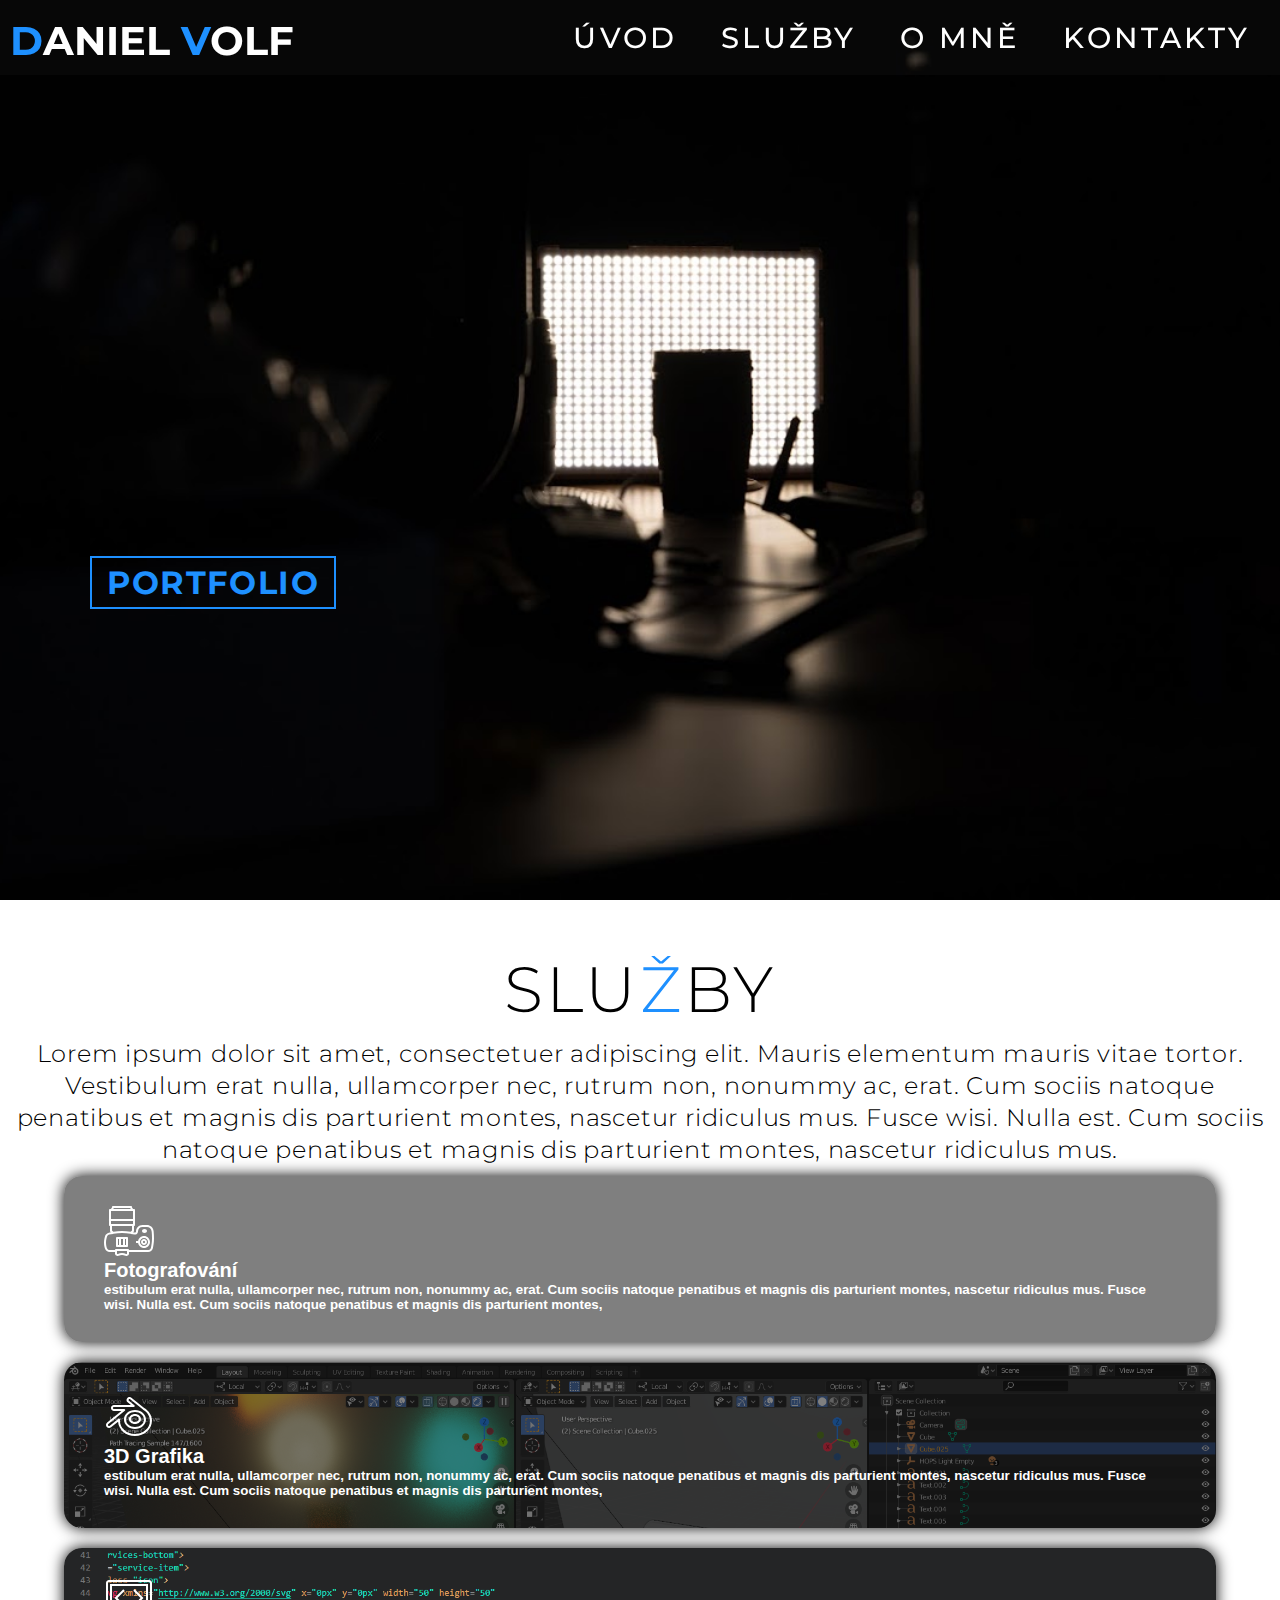
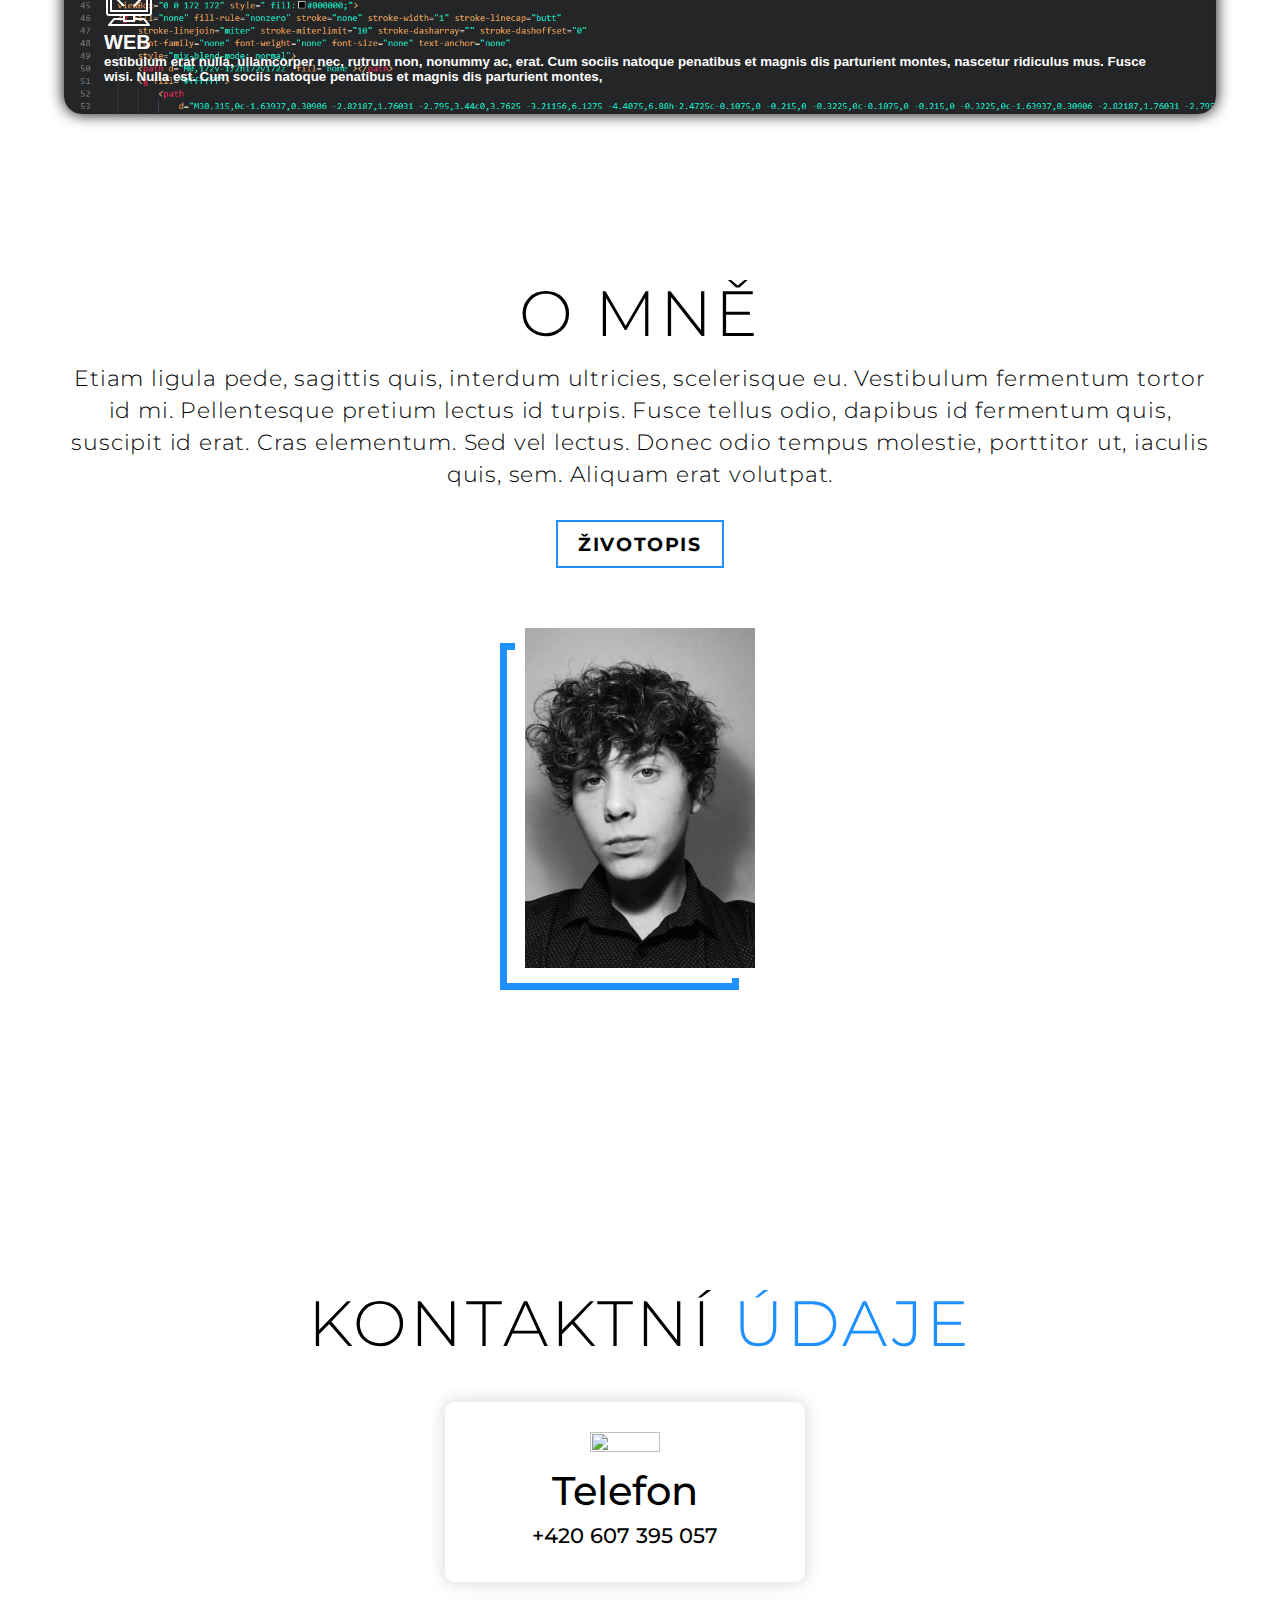
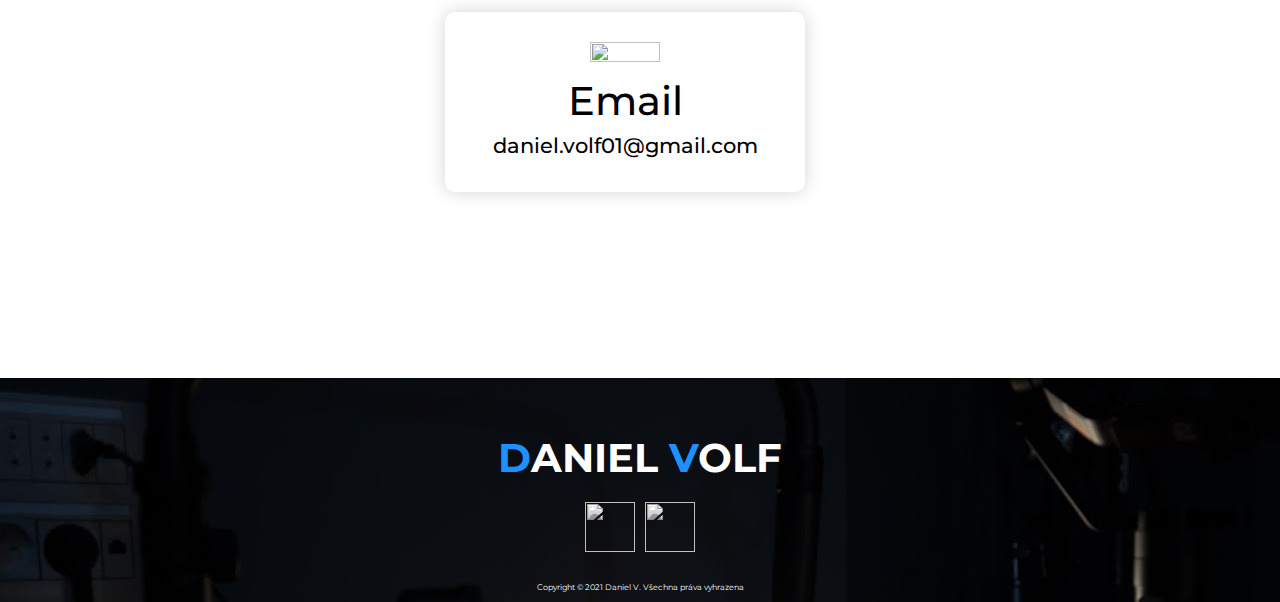
==== index.html @ a11ba910 "Update index.html" ====
<!DOCTYPE html>
<html lang="cs">

<head>
    <meta charset="UTF-8">
    <meta name="viewport" content="width=device-width, initial-scale=1">
    <link rel="stylesheet" href="style.css">
    <link rel='icon' href='./images/icons8-marker-d-50.png' type='image/x-icon/' src=''>
    <title>Daniel Volf</title>
</head>


<body>
    
   
        <!-- Header -->
  <section id="header">
    <div class="header container">
      <div class="nav-bar">
        <div class="brand">
          <a href="#hero"><h1><span>D</span>aniel <span>V</span>olf</h1></a>
        </div>
        <div class="nav-list">
          <div class="hamburger"><div class="bar"></div></div>
          <ul>
            <li><a href="#hero" data-after="Úvod">úvod</a></li>
            <li><a href="#services" data-after="Služby">Služby</a></li>
            <li><a href="#about" data-after="Omně">O mně</a></li>
            <li><a href="#contact" data-after="Kontakty">Kontakty</a></li>
          </ul>
        </div>
      </div>
    </div>
  </section>
  <!-- End Header -->

    <!--End Nav Bar-->
    
    
    
    <!-- Hero section -->
    <section id="hero">
        <div class="hero container">
            <div>
                <h1>Vítejte,<span> </span></h1>
                <h1>Jmenuji se<span> </span></h1>
                <h1>Daniel<span> </span></h1>

                <a href="#" type="button" class="cta">Portfolio</a>
            </div>
        </div>
    </section>


    <!-- End Hero Section -->

    <!-- Service Section-->
    <section id="services">
        <div class="services-container">
            <div class="service-top">
                <h1 class="section-title">Slu<span>ž</span>by</h1>
                <p>Lorem ipsum dolor sit amet, consectetuer adipiscing elit. Mauris elementum mauris vitae tortor.
                    Vestibulum erat nulla, ullamcorper nec, rutrum non, nonummy ac, erat. Cum sociis natoque penatibus
                    et magnis dis parturient montes, nascetur ridiculus mus. Fusce wisi. Nulla est. Cum sociis natoque
                    penatibus et magnis dis parturient montes, nascetur ridiculus mus.</p>
            </div>
        </div>
       
            
                  <style>



                    /* The modal2 (background) */
                    .modal2 {
                      display: none; /* Hidden by default */
                      position: fixed; /* Stay in place */
                      z-index: 50; /* Sit on top */
                      padding-top: 100px; /* Location of the box */
                      left: 0;
                      top: 0;
                      width: 100%; /* Full width */
                      height: 100%; /* Full height */
                      overflow: auto;
                      background-color: rgb(0,0,0); /* Fallback color */
                      background-color: rgba(0,0,0,0.4); /* Black w/ opacity */
                      
                    }
                    
                    /* modal2 Content */
                    .modal2-content {
                      background-color: #fefefe;
                      margin: auto;
                    
                      padding-top: 20px;
                      border: 0px solid #888;
                      width: 80%;
                      

                    }
                    
                    /* The close2 Button */
                    .close2 {
                      color: #aaaaaa;
                      float: right;
                      font-size: 28px;
                      font-weight: bold;
                      padding-right: 20px;
                      padding-top: 0px;
                    }
                    
                    .close2:hover,
                    .close2:focus {
                      color: #000;
                      text-decoration: none;
                      cursor: pointer;
                      
                    }
                    </style>
                    
                    
                    
                    
                    <!-- Trigger/Open The modal2 -->
                    <button id="myBtn2">
                        <div class="service-item1">
                            <div class="icon">
                              <svg xmlns="http://www.w3.org/2000/svg" x="0px" y="0px" width="50" height="50"
                              viewBox="0 0 172 172" style=" fill:#000000;">
                              <g fill="none" fill-rule="nonzero" stroke="none" stroke-width="1" stroke-linecap="butt"
                                  stroke-linejoin="miter" stroke-miterlimit="10" stroke-dasharray="" stroke-dashoffset="0"
                                  font-family="none" font-weight="none" font-size="none" text-anchor="none"
                                  style="mix-blend-mode: normal">
                                  <path d="M0,172v-172h172v172z" fill="none"></path>
                                  <g fill="#ffffff">
                                      <path
                                          d="M30.315,0c-1.63937,0.30906 -2.82187,1.76031 -2.795,3.44c0,3.7625 -3.21156,6.1275 -4.4075,6.88h-2.4725c-0.1075,0 -0.215,0 -0.3225,0c-0.1075,0 -0.215,0 -0.3225,0c-1.63937,0.30906 -2.82187,1.76031 -2.795,3.44v32.7875c-0.45687,0.95406 -0.45687,2.05594 0,3.01v15.8025c0,1.89469 1.54531,3.44 3.44,3.44v17.2c0,0.99438 0.43,1.935 1.1825,2.58l1.935,1.72c-2.45906,0.45688 -4.945,0.90031 -6.88,1.29c-0.04031,0 -0.06719,0 -0.1075,0c-5.99312,1.27656 -10.68281,5.57656 -12.7925,11.0725c0,0.04031 0,0.06719 0,0.1075c-1.78719,5.375 -3.9775,13.63906 -3.9775,22.79c0,7.90125 1.41094,15.05 3.225,20.5325c0.01344,0.05375 -0.01344,0.16125 0,0.215h0.1075c2.24406,7.22938 8.97625,11.9325 16.2325,11.9325h18.275v4.8375c0,3.21156 1.77375,6.00656 4.1925,7.525c2.41875,1.51844 5.50938,1.90813 8.385,0.86c0.06719,-0.02687 0.14781,-0.06719 0.215,-0.1075c3.48031,-1.58562 7.525,-2.795 11.2875,-2.795c3.7625,0 7.80719,1.20938 11.2875,2.795c0.06719,0.04031 0.14781,0.08063 0.215,0.1075c2.87563,1.04813 5.96625,0.65844 8.385,-0.86c2.41875,-1.51844 4.1925,-4.31344 4.1925,-7.525v-4.8375h65.36c8.10281,0 15.05,-5.59 16.77,-13.33c1.74688,-8.03562 3.87,-20.00844 3.87,-33.11c0,-8.19687 -0.38969,-16.05781 -1.075,-22.6825c-0.01344,-0.12094 0.01344,-0.30906 0,-0.43h-0.1075c-0.06719,-1.59906 -0.24187,-2.99656 -0.5375,-4.1925c-0.01344,-0.12094 -0.09406,-0.20156 -0.1075,-0.3225c-1.78719,-10.84406 -11.38156,-18.8125 -22.2525,-18.8125h-15.8025c-12.16094,0 -22.0375,9.87656 -22.0375,22.0375c0,2.84875 -1.84094,4.48813 -4.73,3.87c-0.04031,0 -0.06719,0 -0.1075,0c-1.49156,-0.29562 -3.39969,-0.63156 -5.16,-0.9675l1.935,-1.72c0.7525,-0.645 1.1825,-1.58562 1.1825,-2.58v-17.2c1.89469,0 3.44,-1.54531 3.44,-3.44v-16.555c0.09406,-0.45687 0.09406,-0.94062 0,-1.3975v-33.6475c0,-1.89469 -1.54531,-3.44 -3.44,-3.44h-2.4725c-1.19594,-0.7525 -4.4075,-3.1175 -4.4075,-6.88c0,-1.89469 -1.54531,-3.44 -3.44,-3.44h-61.92c-0.1075,0 -0.215,0 -0.3225,0c-0.1075,0 -0.215,0 -0.3225,0zM33.54,6.88h56.76c0.36281,1.29 0.90031,2.40531 1.505,3.44h-59.77c0.60469,-1.03469 1.14219,-2.15 1.505,-3.44zM24.08,17.2h75.68v27.52h-75.68zM24.08,51.6h75.68v10.2125c-0.25531,0.01344 -0.51062,0.04031 -0.7525,0.1075h-74.2825c-0.215,-0.05375 -0.43,-0.09406 -0.645,-0.1075zM27.52,68.8h68.8v15.695l-4.73,4.3c-9.31219,-1.49156 -20.03531,-2.795 -29.67,-2.795c-9.58094,0 -20.22344,1.41094 -29.5625,2.9025l-4.8375,-4.4075zM132.1175,72.24h15.8025c7.59219,0 14.36469,5.67063 15.48,13.2225c0.02688,0.1075 0.06719,0.215 0.1075,0.3225c0.34938,1.37063 0.5375,2.52625 0.5375,3.3325c0.02688,0.1075 0.06719,0.215 0.1075,0.3225c0.67188,6.36938 0.9675,14.20344 0.9675,22.36c0,12.3625 -1.96187,23.82469 -3.655,31.605c-1.03469,4.63594 -5.13312,7.955 -10.105,7.955h-65.36c0,-1.89469 -1.54531,-3.44 -3.44,-3.44h-41.28c-0.1075,0 -0.215,0 -0.3225,0c-0.1075,0 -0.215,0 -0.3225,0c-1.63937,0.30906 -2.82187,1.76031 -2.795,3.44h-18.275c-4.36719,0 -8.50594,-2.87562 -9.7825,-7.2025c0,-0.04031 0,-0.06719 0,-0.1075c-1.59906,-4.81062 -2.9025,-11.34125 -2.9025,-18.49c0,-8.04906 2.00219,-15.5875 3.655,-20.5325c1.33031,-3.3325 4.11188,-5.85875 7.6325,-6.665c3.50719,-0.69875 8.21031,-1.53187 13.2225,-2.365c0.47031,0.02688 0.95406,-0.05375 1.3975,-0.215c9.33906,-1.505 19.98156,-2.9025 29.1325,-2.9025c9.17781,0 19.87406,1.31688 29.1325,2.795c0.5375,0.25531 1.12875,0.36281 1.72,0.3225c4.12531,0.68531 7.99531,1.31688 11.0725,1.935c0.02688,0 0.08063,0 0.1075,0c6.70531,1.37063 13.0075,-3.78937 13.0075,-10.535c0,-8.47906 6.67844,-15.1575 15.1575,-15.1575zM139.32,79.12c-4.74344,0 -8.6,3.07719 -8.6,6.88c0,3.80281 3.85656,6.88 8.6,6.88c4.74344,0 8.6,-3.07719 8.6,-6.88c0,-3.80281 -3.85656,-6.88 -8.6,-6.88zM137.6,103.2c-10.19906,0 -18.67812,7.44438 -20.3175,17.2h-7.2025v6.88h7.2025c1.63938,9.75563 10.11844,17.2 20.3175,17.2c11.35469,0 20.64,-9.28531 20.64,-20.64c0,-11.35469 -9.28531,-20.64 -20.64,-20.64zM54.7175,106.5325c-0.1075,0.02688 -0.215,0.06719 -0.3225,0.1075h-9.675c-0.1075,0 -0.215,0 -0.3225,0c-0.1075,0 -0.215,0 -0.3225,0c-1.63937,0.30906 -2.82187,1.76031 -2.795,3.44v27.52c0,1.89469 1.54531,3.44 3.44,3.44h34.4c1.89469,0 3.44,-1.54531 3.44,-3.44v-27.52c0,-1.89469 -1.54531,-3.44 -3.44,-3.44h-9.5675c-0.34937,-0.09406 -0.71219,-0.13437 -1.075,-0.1075c-0.1075,0.02688 -0.215,0.06719 -0.3225,0.1075h-12.3625c-0.34937,-0.09406 -0.71219,-0.13437 -1.075,-0.1075zM137.6,110.08c7.64594,0 13.76,6.11406 13.76,13.76c0,7.64594 -6.11406,13.76 -13.76,13.76c-7.64594,0 -13.76,-6.11406 -13.76,-13.76c0,-7.64594 6.11406,-13.76 13.76,-13.76zM48.16,113.52h3.44v20.64h-3.44zM58.48,113.52h6.88v20.64h-6.88zM72.24,113.52h3.44v20.64h-3.44zM137.6,113.52c-5.65719,0 -10.32,4.66281 -10.32,10.32c0,5.65719 4.66281,10.32 10.32,10.32c5.65719,0 10.32,-4.66281 10.32,-10.32c0,-5.65719 -4.66281,-10.32 -10.32,-10.32zM137.6,120.4c1.935,0 3.44,1.505 3.44,3.44c0,1.935 -1.505,3.44 -3.44,3.44c-1.935,0 -3.44,-1.505 -3.44,-3.44c0,-1.935 1.505,-3.44 3.44,-3.44zM45.0425,154.8h34.0775c-0.02687,0.25531 -0.02687,0.49719 0,0.7525v7.525c0,0.91375 -0.37625,1.34375 -0.9675,1.72c-0.59125,0.37625 -1.45125,0.55094 -2.365,0.215c-4.01781,-1.80062 -8.815,-3.3325 -13.8675,-3.3325c-5.0525,0 -9.84969,1.53188 -13.8675,3.3325c-0.91375,0.33594 -1.77375,0.16125 -2.365,-0.215c-0.59125,-0.37625 -0.9675,-0.80625 -0.9675,-1.72v-6.665c0.24188,-0.49719 0.34938,-1.06156 0.3225,-1.6125z">
                                      </path>
                                  </g>
                              </g>
                          </svg>
                            </div>
                            <h2>Fotografování</h2>
                            <p>estibulum erat nulla, ullamcorper nec, rutrum non, nonummy ac, erat. Cum sociis natoque penatibus
                                et magnis dis parturient montes, nascetur ridiculus mus. Fusce wisi. Nulla est. Cum sociis
                                natoque
                                penatibus et magnis dis parturient montes,</p>
                        </div>
                    </div>       
                    </button>
                    
                    <!-- The modal2 -->
                    <div id="MyModal2" class="modal2">
                    
                      <!-- modal2 content -->
                      <div class="modal2-content">
                        <span class="close2">&times;</span>
                        <div class="textweb">
                          <h1>Fotografie</h1><br>
                        </div>
                        <div id="obsahpopup">
                            
                          

                          <style>
                            div.gallery {
                              border: 0px solid #ccc;
                            }
                            
                            div.gallery:hover {
                              border: 0px solid #777;
                            }
                            
                            div.gallery img {
                              width: 100%;
                              height: auto;
                            }
                            
                            div.desc {
                              padding: 15px;
                              text-align: center;
                            }
                            
                            * {
                              box-sizing: border-box;
                              
                            }
                            
                            .responsive {
                              padding: 0 6px;
                              float: left;
                              width: 24.99999%;
                            }
                            
                            @media only screen and (max-width: 700px) {
                              .responsive {
                                width: 49.99999%;
                                margin: 6px 0;
                              }
                            }
                            
                            @media only screen and (max-width: 500px) {
                              .responsive {
                                width: 100%;
                              }
                            }
                            
                            .clearfix:after {
                              content: "";
                              display: table;
                              clear: both;
                            }
                            </style>
                            </head>
                            <body>
                            
                            
                            
                            
                            <div class="responsive">
                              <div class="gallery">
                                <a target="_blank" href="./images/P1190145.jpg">
                                  <img src="./images/P1190145.jpg" alt="Cinque Terre" width="600" height="400">
                                </a>
                                
                              </div>
                            </div>

                            <div class="responsive">
                              <div class="gallery">
                                <a target="_blank" href="./images/P1190561.jpg">
                                  <img src="./images/P1190561.jpg" alt="Cinque Terre" width="600" height="400">
                                </a>
                                
                              </div>
                            </div>

                            <div class="responsive">
                              <div class="gallery">
                                <a target="_blank" href="./images/P1190344.jpg">
                                  <img src="./images/P1190344.jpg" alt="Cinque Terre" width="600" height="400">
                                </a>
                                
                              </div>
                            </div>

                            <div class="responsive">
                              <div class="gallery">
                                <a target="_blank" href="./images/P1190308.jpg">
                                  <img src="./images/P1190308.jpg" alt="Cinque Terre" width="600" height="400">
                                </a>
                                
                              </div>
                            </div>
                            
                            <div class="responsive">
                              <div class="gallery">
                                <a target="_blank" href="./images/IMG_0793.JPG">
                                  <img src="./images/IMG_0793.JPG" alt="Cinque Terre" width="600" height="400">
                                </a>
                                
                              </div>
                            </div>

                            <div class="responsive">
                              <div class="gallery">
                                <a target="_blank" href="./images/IMG_0794.JPG">
                                  <img src="./images/IMG_0794.JPG" alt="Cinque Terre" width="600" height="400">
                                </a>
                                
                              </div>
                            </div>

                            <div class="responsive">
                              <div class="gallery">
                                <a target="_blank" href="./images/IMG_0795.JPG">
                                  <img src="./images/IMG_0795.JPG" alt="Cinque Terre" width="600" height="400">
                                </a>
                                
                              </div>
                            </div>

                            <div class="responsive">
                              <div class="gallery">
                                <a target="_blank" href="./images/IMG_0796.JPG">
                                  <img src="./images/IMG_0796.JPG" alt="Cinque Terre" width="600" height="400">
                                </a>
                                
                              </div>
                            </div>

                            <div class="responsive">
                              <div class="gallery">
                                <a target="_blank" href="./images/Soubor_002.jpg">
                                  <img src="./images/Soubor_002.jpg" alt="Cinque Terre" width="600" height="400">
                                </a>
                                
                              </div>
                            </div>

                            <div class="responsive">
                              <div class="gallery">
                                <a target="_blank" href="./images/IMG_0774.JPG">
                                  <img src="./images/IMG_0774.JPG" alt="Cinque Terre" width="600" height="400">
                                </a>
                                
                              </div>
                            </div>

                            <div class="responsive">
                              <div class="gallery">
                                <a target="_blank" href="./images/IMG_0776.jpeg">
                                  <img src="./images/IMG_0776.jpeg" alt="Cinque Terre" width="600" height="400">
                                </a>
                                
                              </div>
                            </div>

                            <div class="responsive">
                              <div class="gallery">
                                <a target="_blank" href="./images/IMG_0784.JPG">
                                  <img src="./images/IMG_0784.JPG" alt="Cinque Terre" width="600" height="400">
                                </a>
                                
                              </div>
                            </div>

                            <div class="clearfix"></div>
                            
                            <div style="padding:6px;">
                             <br><br>
                            </div>
                            </div>
                      </div>
                      </div>
                    
                    </div>
                    
                    <script>
                    // Get the modal2
                    var modal2 = document.getElementById("MyModal2");
                    
                    // Get the button that opens the modal2
                    var btn = document.getElementById("myBtn2");
                    
                    // Get the <span> element that closes the modal2
                    var span = document.getElementsByClassName("close2")[0];
                    
                    // When the user clicks the button, open the modal2 
                    btn.onclick = function() {
                      modal2.style.display = "block";
                    }
                    
                    // When the user clicks on <span> (x), close2 the modal2
                    span.onclick = function() {
                      modal2.style.display = "none";
                    }
                    
                    // When the user clicks anywhere outside of the modal2, close2 it
                    window.onclick = function(event) {
                      if (event.target == modal2) {
                        modal2.style.display = "none";
                      }
                    }
                    </script>
                    <style>
                      /* The modal1 (background) */
                        .modal1 {
                          display: none; /* Hidden by default */
                          position: fixed; /* Stay in place */
                          z-index: 50; /* Sit on top */
                          padding-top: 100px; /* Location of the box */
                          left: 0;
                          top: 0;
                          width: 100%; /* Full width */
                          height: 100%; /* Full height */
                          overflow: visible;
                          background-color: rgb(0,0,0); /* Fallback color */
                          background-color: rgba(0,0,0,0.4); /* Black w/ opacity */
                        }
                        
                        /* modal1 Content */
                        .modal1-content {
                          background-color: #fefefe;
                          margin: auto;
                          padding-top: 20px;
                          border: 0px solid #888;
                          width: 80%;
                          
                        }
                        
                        /* The close1 Button */
                        .close1 {
                          color: #aaaaaa;
                          float: right;
                          font-size: 28px;
                          font-weight: bold;
                          padding-right: 20px;
                          padding-top: 0px;
                        }
                        
                        .close1:hover,
                        .close1:focus {
                          color: #000;
                          text-decoration: none;
                          cursor: pointer;
                        }
                        </style>
                        
                        
                        
                        
                        <!-- Trigger/Open The modal1 -->
                        <button id="MyBtn1">
                            <div class="service-item2">
                                <div class="icon">
                                    <svg xmlns="http://www.w3.org/2000/svg" x="0px" y="0px" width="50" height="50"
                                        viewBox="0 0 172 172" style=" fill:#000000;">
                                        <g fill="none" fill-rule="nonzero" stroke="none" stroke-width="1" stroke-linecap="butt"
                                            stroke-linejoin="miter" stroke-miterlimit="10" stroke-dasharray="" stroke-dashoffset="0"
                                            font-family="none" font-weight="none" font-size="none" text-anchor="none"
                                            style="mix-blend-mode: normal">
                                            <path d="M0,172v-172h172v172z" fill="none"></path>
                                            <g fill="#ffffff">
                                                <path
                                                    d="M88.64719,17.28063c-0.66097,-0.05409 -1.32391,-0.04456 -1.98203,0.02688c-2.63246,0.28575 -5.16066,1.56567 -6.93375,3.76922c-3.54517,4.41098 -2.8349,10.96633 1.57219,14.5125l11.3614,9.13078h-58.39937c-5.6587,0 -10.32,4.6613 -10.32,10.32c0,5.6587 4.6613,10.32 10.32,10.32h25.57828l-48.9864,39.5936c-4.56925,3.69364 -5.29045,10.49867 -1.59906,15.07015c3.69365,4.56925 10.49867,5.29045 15.07016,1.59906l24.06656,-19.4575c1.92219,27.5827 27.28651,49.19469 58.11047,49.19469c32.05498,0 58.48,-23.29989 58.48,-52.46c0,-18.52961 -10.77401,-34.7324 -26.74063,-44.01453l-44.0011,-35.38094c-0.00224,0 -0.00448,0 -0.00672,0c-1.65399,-1.32944 -3.60709,-2.06163 -5.59,-2.22391zM87.3975,24.10688c0.8686,-0.09437 1.77662,0.15133 2.53297,0.75922l44.16235,35.50859c0.13971,0.11218 0.28798,0.21326 0.44344,0.30235c14.27759,8.1937 23.56938,22.25747 23.56938,38.22297c0,24.98549 -22.85643,45.58 -51.6,45.58c-28.74358,0 -51.6,-20.59451 -51.6,-45.58c0,-1.09647 0.09206,-2.25814 0.20156,-3.5139c0.12074,-1.37496 -0.59194,-2.68897 -1.81025,-3.33766c-1.21831,-0.64869 -2.70637,-0.50647 -3.77975,0.36125l-29.51547,23.85828c-1.68206,1.35355 -4.03364,1.10487 -5.38844,-0.5711c-1.35853,-1.68243 -1.10669,-4.03216 0.57109,-5.38844l56.55172,-45.71437c1.13238,-0.91692 1.56434,-2.44774 1.0783,-3.82135c-0.48604,-1.3736 -1.78468,-2.29206 -3.24174,-2.29272h-35.30703c-1.9437,0 -3.44,-1.4963 -3.44,-3.44c0,-1.9437 1.4963,-3.44 3.44,-3.44h68.16844c1.45932,0.00002 2.75987,-0.92063 3.24485,-2.29701c0.48498,-1.37637 0.04885,-2.90897 -1.08813,-3.82378l-18.97375,-15.25156c-1.50971,-1.21479 -1.73985,-3.3248 -0.52406,-4.8375c0.60739,-0.75486 1.43593,-1.18892 2.30453,-1.28328zM106.50563,61.92c-20.5795,0 -37.84,14.34533 -37.84,32.68c0,18.33467 17.2605,32.68 37.84,32.68c20.57949,0 37.84,-14.34533 37.84,-32.68c0,-18.33467 -17.26051,-32.68 -37.84,-32.68zM106.50563,68.8c17.41874,0 30.96,11.83995 30.96,25.8c0,13.96005 -13.54126,25.8 -30.96,25.8c-17.41874,0 -30.96,-11.83995 -30.96,-25.8c0,-13.96005 13.54126,-25.8 30.96,-25.8zM106.50563,75.68c-11.40016,0 -20.64,7.70216 -20.64,17.2c0,9.49784 9.23984,17.2 20.64,17.2c11.40016,0 20.64,-7.70216 20.64,-17.2c0,-9.49784 -9.23984,-17.2 -20.64,-17.2zM106.50563,82.56c7.45792,0 13.76,4.72656 13.76,10.32c0,5.59344 -6.30208,10.32 -13.76,10.32c-7.45792,0 -13.76,-4.72656 -13.76,-10.32c0,-5.59344 6.30208,-10.32 13.76,-10.32z">
                                                </path>
                                            </g>
                                        </g>
                                    </svg>
                                </div>
                                <h2>3D Grafika</h2>
                                <p>estibulum erat nulla, ullamcorper nec, rutrum non, nonummy ac, erat. Cum sociis natoque penatibus
                                    et magnis dis parturient montes, nascetur ridiculus mus. Fusce wisi. Nulla est. Cum sociis
                                    natoque
                                    penatibus et magnis dis parturient montes,</p>
                            </div>
                        </div>       
                        </button>
                        
                        <!-- The modal1 -->
                        <div id="MyModal1" class="modal1">
                        
                          <!-- modal1 content -->
                          <div class="modal1-content">
                            <span class="close1">&times;</span>
                            <div class="textweb">
                              <h1>Rendery</h1><br>
                            </div>
                            <div id="obsahpopup">
                            
                          

                              <style>
                                div.gallery {
                                  border: 0px solid #ccc;
                                }
                                
                                div.gallery:hover {
                                  border: 0px solid #777;
                                }
                                
                                div.gallery img {
                                  width: 100%;
                                  
                                }
                                
                                div.desc {
                                  padding: 15px;
                                  text-align: center;
                                }
                                
                                * {
                                  box-sizing: border-box;
                                  
                                }
                                
                                .responsive {
                                  padding: 0 6px;
                                  float: left;
                                  width: 24.99999%;
                                }
                                
                                @media only screen and (max-width: 700px) {
                                  .responsive {
                                    width: 49.99999%;
                                    margin: 6px 0;
                                  }
                                }
                                
                                @media only screen and (max-width: 500px) {
                                  .responsive {
                                    width: 100%;
                                  }
                                }
                                
                                .clearfix:after {
                                  content: "";
                                  display: table;
                                  clear: both;
                                }
                                </style>
                                </head>
                                <body>
                                
                                
                                <br><br>
                                
                                
                                
                                <div class="responsive">
                                  <div class="gallery">
                                    <a target="_blank" href="./images/render1.png">
                                      <img src="./images/render1.png" alt="Cinque Terre" width="600" height="400">
                                    </a>
                                    
                                  </div>
                                </div>

                                <div class="responsive">
                                  <div class="gallery">
                                    <a target="_blank" href="./images/render4.png">
                                      <img src="./images/render4.png" alt="Cinque Terre" width="600" height="400">
                                    </a>
                                    
                                  </div>
                                </div>

                                <div class="responsive">
                                  <div class="gallery">
                                    <a target="_blank" href="./images/render4.png">
                                      <img src="./images/render4.png" alt="Cinque Terre" width="600" height="400">
                                    </a>
                                    
                                  </div>
                                </div>

                                <div class="responsive">
                                  <div class="gallery">
                                    <a target="_blank" href="./images/render3.png">
                                      <img src="./images/render3.png" alt="Cinque Terre" width="600" height="400">
                                    </a>
                                    
                                  </div>
                                </div>
                                
                                
                                <div class="clearfix"></div>
                                
                                <div style="padding:6px;">
                                  <br>
                                
                                </div>
                                </div>
                          </div>
                        
                        </div>
                        
                        <script>
                        // Get the modal1
                        var modal1 = document.getElementById("MyModal1");
                        
                        // Get the button that opens the modal1
                        var btn = document.getElementById("MyBtn1");
                        
                        // Get the <span> element that closes the modal1
                        var span = document.getElementsByClassName("close1")[0];
                        
                        // When the user clicks the button, open the modal1 
                        btn.onclick = function() {
                          modal1.style.display = "block";
                        }
                        
                        // When the user clicks on <span> (x), close1 the modal1
                        span.onclick = function() {
                          modal1.style.display = "none";
                        }
                        
                        // When the user clicks anywhere outside of the modal1, close1 it
                        window.onclick = function(event) {
                          if (event.target == modal1) {
                            modal1.style.display = "none";
                          }
                        }
                        </script>
                    
                  <style>

                    /* The modal3 (background) */
                    .modal3 {
                      display: none; /* Hidden by default */
                      position: fixed; /* Stay in place */
                      z-index: 1; /* Sit on top */
                      padding-top: 100px; /* Location of the box */
                      left: 0;
                      top: 0;
                      width: 100%; /* Full width */
                      height: 100%; /* Full height */
                      overflow-y: visible;
                      background-color: rgb(0,0,0); /* Fallback color */
                      background-color: rgba(0,0,0,0.4); /* Black w/ opacity */
                    }
                    
                    /* modal3 Content */
                    .modal3-content {
                      background-color: #fefefe;
                      margin: auto;
                      padding: 20px;
                      border: 1px solid #888;
                      width: 80%;
                    }
                    
                    /* The close3 Button */
                    .close3 {
                      color: #aaaaaa;
                      float: right;
                      font-size: 28px;
                      font-weight: bold;
                    }
                    
                    .close3:hover,
                    .close3:focus {
                      color: #000;
                      text-decoration: none;
                      cursor: pointer;
                    }
                    </style>
                    
                    
                    
                    
                    <!-- Trigger/Open The modal3 -->
                    <button id="myBtn3">
                        <div class="service-item3">
                            <div class="icon">
                                <svg xmlns="http://www.w3.org/2000/svg" x="0px" y="0px" width="50" height="50"
                                    viewBox="0 0 172 172" style=" fill:#000000;">
                                    <g fill="none" fill-rule="nonzero" stroke="none" stroke-width="1" stroke-linecap="butt"
                                        stroke-linejoin="miter" stroke-miterlimit="10" stroke-dasharray="" stroke-dashoffset="0"
                                        font-family="none" font-weight="none" font-size="none" text-anchor="none"
                                        style="mix-blend-mode: normal">
                                        <path d="M0,172v-172h172v172z" fill="none"></path>
                                        <g fill="#ffffff">
                                            <path
                                                d="M17.2,6.88c-5.65719,0 -10.32,4.66281 -10.32,10.32v103.2c0,5.65719 4.66281,10.32 10.32,10.32h48.16v6.88h-30.96c-0.1075,0 -0.215,0 -0.3225,0c-0.92719,0.09406 -1.78719,0.55094 -2.365,1.29l-17.2,20.64c-0.83312,1.03469 -0.99437,2.44563 -0.41656,3.64156c0.57781,1.19594 1.78719,1.94844 3.10406,1.94844h137.6c1.31688,0 2.52625,-0.7525 3.10406,-1.94844c0.57781,-1.19594 0.41656,-2.60688 -0.41656,-3.64156l-17.2,-20.64c-0.65844,-0.81969 -1.63937,-1.29 -2.6875,-1.29h-30.96v-6.88h48.16c5.65719,0 10.32,-4.66281 10.32,-10.32v-103.2c0,-5.65719 -4.66281,-10.32 -10.32,-10.32zM17.2,13.76h137.6c1.90813,0 3.44,1.53188 3.44,3.44v103.2c0,1.90813 -1.53187,3.44 -3.44,3.44h-137.6c-1.90812,0 -3.44,-1.53187 -3.44,-3.44v-103.2c0,-1.90812 1.53188,-3.44 3.44,-3.44zM20.64,20.64v96.32h130.72v-96.32zM27.52,27.52h116.96v82.56h-116.96zM66.3275,38.8075l-27.52,27.52l-2.365,2.4725l2.365,2.4725l27.52,27.52l4.945,-4.945l-25.0475,-25.0475l25.0475,-25.0475zM105.6725,38.8075l-4.945,4.945l25.0475,25.0475l-25.0475,25.0475l4.945,4.945l27.52,-27.52l2.365,-2.4725l-2.365,-2.4725zM72.24,130.72h27.52v13.76h-27.52zM36.0125,144.48h29.3475v6.88h41.28v-6.88h29.3475l11.5025,13.76h-122.98z">
                                            </path>
                                        </g>
                                    </g>
                                </svg>
                            </div>
                            <h2>WEB</h2>
                            <p>estibulum erat nulla, ullamcorper nec, rutrum non, nonummy ac, erat. Cum sociis natoque penatibus
                                et magnis dis parturient montes, nascetur ridiculus mus. Fusce wisi. Nulla est. Cum sociis
                                natoque
                                penatibus et magnis dis parturient montes,</p>
                        </div>
                    </div>       
                    </button>
                    
                    <!-- The modal3 -->
                    <div id="MyModal3" class="modal3">
                    
                      <!-- modal3 content -->
                      <div class="modal3-content">
                        <span class="close3">&times;</span>
                        <div class="textweb">
                          <h1>Web-projekty</h1><br>
                            <p>Zde si můžete prohlédnout weby na kterých jsem již pracoval.</p>
                            <div class="webodkaz">
                              <p>Šablona pro produktový web:</p>
                            </div>
                      
                        </div>
                      </div>
                    
                    </div>
                    
                    <script>
                    // Get the modal3
                    var modal3 = document.getElementById("MyModal3");
                    
                    // Get the button that opens the modal3
                    var btn = document.getElementById("myBtn3");
                    
                    // Get the <span> element that closes the modal3
                    var span = document.getElementsByClassName("close3")[0];
                    
                    // When the user clicks the button, open the modal3 
                    btn.onclick = function() {
                      modal3.style.display = "block";
                    }
                    
                    // When the user clicks on <span> (x), close3 the modal3
                    span.onclick = function() {
                      modal3.style.display = "none";
                    }
                    
                    // When the user clicks anywhere outside of the modal3, close3 it
                    window.onclick = function(event) {
                      if (event.target == modal3) {
                        modal3.style.display = "none";
                      }
                    }
                    </script>
                    

                      

                   
                      <!-- End Service Section-->

                    </section>
    <!-- About Section--> 
    <section id="about">
        <div class="about container">
            <div class="col-left">
                <div class="about-img">
                    <img src="./images/IMG_0007.jpg" alt="img">
                </div>
            </div>
            <div class="col-right">
                <h1 class="section-title">O mně<span></span></h1>
                
                <p> Etiam ligula pede, sagittis quis, interdum ultricies, scelerisque eu. Vestibulum fermentum tortor id
                    mi. Pellentesque pretium lectus id turpis. Fusce tellus odio, dapibus id fermentum quis, suscipit id
                    erat. Cras elementum. Sed vel lectus. Donec odio tempus molestie, porttitor ut, iaculis quis, sem.
                    Aliquam erat volutpat.</p>
                <a href="zivotopis.txt" download="Životopis-Daniel_Volf" class="cta">Životopis</a>
            </div>
        </div>
    </section>
     <!--End About Section-->



     <!-- Contact Section -->
  <section id="contact">
    <div class="contact container">
      <div><h1 class="section-title">Kontaktní <span>údaje</span></h1></div>
      <div class="contact-items">
        <div class="contact-item">
          <div class="icon"><img src="https://img.icons8.com/carbon-copy/100/000000/phone.png"></div>
          <div class="contact-info">
            <h1>Telefon</h1>
            <h2>+420 607 395 057</h2>
            
          </div>
        </div>
        <div class="contact-item">
          <div class="icon"><img src="https://img.icons8.com/ios/50/000000/email-open.png"/></div>
          <div class="contact-info">
            <h1>Email</h1>
            <h2>daniel.volf01@gmail.com</h2>
          </div>
        </div>
        </div>
    </div>
  </section>
  <!-- End Contact Section -->
  
  
  <!-- Footer -->
  <section id="footer">
    <div class="footer container">
      <div class="brand"><h1><span>D</span>aniel <span>V</span>olf</h1></div>
      <h2></h2>
      <div class="social-icon">
        <div class="social-item">
          <a href="#"></a>
        </div>
        <div class="social-item">
          <a href="https://facebook.com/danvlf"><img src="https://img.icons8.com/color/96/000000/facebook.png"/></a>
        </div>
        <div class="social-item">
          <a href="https://www.instagram.com/____volf____/"><img src="https://img.icons8.com/fluent/96/000000/instagram-new.png"/></a>
        </div>
        <div class="social-item">
          <a href="#"></a>
        </div>
      </div>
      <p>Copyright © 2021 Daniel V. Všechna práva vyhrazena</p>
    </div>
  </section>
  <!-- End Footer -->
  <script src="app.js"></script>
</body>
</html>
---- style.css ----
@import url("https://fonts.googleapis.com/css?family=Montserrat:300, 400, 700&display=swap");
*{
    padding: 0;
    margin: 0;
    box-sizing: border-box;
}

html{
    font-size: 10x;
    font-family: 'Montserrat' , sans-serif ;
    scroll-behavior: smooth;

}
a{
    text-decoration: none;

}
.container{
    min-height: 100vh;
    width: 100%;    
    display: flex;  
    align-items: center;
    justify-content: center;
}
img{
    height: 100%;
    width: 100%;
    object-fit: cover;
}
#services .service-item p{
    color: white;
    text-align: left;
    font-size: 1.4rem;
    line-height: 1.9rem;
}
.cta{
    display: inline-block;
    padding: 5px 15px;
    color: #1E90FF;
    background-color: transparent;
    border: 2px solid #1E90FF;
    font-size: 2rem;
    text-transform: uppercase;
    letter-spacing: .1rem;
    margin-top: 30px;
    transition: .5s ease;
    transition-property: background-color, color;
    font-weight: bold;
    }
.cta:hover {
        color: white;
        background-color:#1E90FF;
}
.brand h1{
    font-size: 2.5rem;
    text-transform: uppercase;
    color: white;
    text-align: center;
    padding-top: 5px;
    padding-bottom: 00px;
    
}   
.brand h1 span{
    color: #1E90FF;
}
.section-title {
	font-size: 4rem;
	font-weight: 300;
	color: black;
	margin-bottom: 10px;
	text-transform: uppercase;
	letter-spacing: .2rem;
    text-align: center;
    margin-top: 50px;
}
.section-title span {
    color: #1E90FF;
}

/*Header section*/

#header {
	position: fixed;
	z-index: 1000;
	left: 0;
	top: 0;
	width: 100vw;
	height: auto;
}
#header .header {
	min-height: 8vh;
    background-color: rgba(31, 30, 30, 0.24);
    transition: .3s ease background-color;
}
#header .nav-bar {
	display: flex;
	align-items: center;
	justify-content: space-between;
	width: 100%;
	height: 100%;
	max-width: 1300px;
	padding: 0 10px;
}
#header .nav-list ul {
	list-style: none;
	position: absolute;
	background-color: rgb(31, 30, 30);
	width: 100vw;
	height: 100vh;
	left: 100%;
	top: 0;
	display: flex;
	flex-direction: column;
	justify-content: center;
	align-items: center;
	z-index: 1;
	overflow-x: hidden;
    transition: .5s ease left;
}
#header .nav-list ul.active{
    left: 0%;
}
#header .nav-list ul a{
    font-size: 2.5rem;
    font-weight: 500;
    letter-spacing: .2rem;
    text-decoration: none;
    color:  white;
    text-transform: uppercase;
    padding: 20px;
    display: block;
}
#header .nav-list ul a::after{
    content: attr(data-after);
    position: absolute;
    top: 50%;
    left: 50%;
    transform: translate(-50%, -50%)scale(0);
    color: rgba(240, 248, 255, 0.021);
    font-size: 12rem;
    letter-spacing: 50px;
    z-index: -1;
    transition: .3s ease letter-spacing;
}
#header .nav-list ul li:hover a::after{
    transform: translate(-50%, -50%) scale(1);
    letter-spacing: initial;
}
#header .nav-list ul li:hover a{
    color:#1E90FF ;
}
#header .hamburger{
    height: 60px;
    width: 60px;
    display: inline-block;
    border: 3px solid white;
    border-radius: 50%;
    position: relative;
    display: flex;
    align-items: center;
    justify-content: center;
    z-index: 100;
    cursor: pointer;
    transform: scale(.8);
    margin-right: 20px;
}
#header .hamburger:after{
    position: absolute;
    content: '';
    height: 100%;
    width: 100%;
    border-radius: 50%;
    border: 3px solid white;    
    animation: hamburger_plus 1.5s ease infinite;
}
#header .hamburger .bar{
height: 2px;
width: 30px;
position: relative;
background-color: white;
z-index: -1;
}
#header .hamburger .bar::after,
#header .hamburger .bar::before {
	content: '';
	position: absolute;
	height: 100%;
	width: 100%;
	left: 0;
	background-color: white;
	transition: .3s ease;
	transition-property: top, bottom;
}
#header .hamburger .bar::after {
	top: 8px;
}
#header .hamburger .bar::before {
	bottom: 8px;
}
#header .hamburger.active .bar::before {
	bottom: 0;
}
#header .hamburger.active .bar::after {
	top: 0;
}
/*End Header section*/

/* Hero Section*/
#hero{
    background-image: url(./images/IMG_3416.JPEG) ;
    background-size: cover;
    background-position: top center;
    position: relative;
    z-index: 1;
}
#hero::after{
    position: absolute;
    left: 0;
    top: 0;
    height: 100%;  
    width: 100%;
    background-color: black;
    opacity: .7;
    z-index: -1;
}
#hero .hero{
    max-width: 1200px;
    margin: 0 auto;
    padding: 0 50px;
    justify-content: flex-start;
}
#hero h1{
    display: block;
    width: fit-content;
    font-size: 4rem;
    position: relative;
    color: transparent;
    animation: text_reveal .5s ease forwards;
    animation-delay: 1ss;
}
#hero h1:nth-child(1){
    animation-delay: 1s;
}
#hero h1:nth-child(2){    
    animation-delay: 2s;
}
#hero h1:nth-child(3){    
    animation: text_reveal_name .5s ease forwards;
    animation-delay: 3s;
}   
#hero h1 span{
    position:  absolute;
    top: 0;
    left: 0;
    height: 100%;
    width: 0%;
    background-color: #1E90FF;
    animation: text_reveal_box 1s ease;
    animation-delay: .5s;
}
#hero h1:nth-child(1) span{
    animation-delay: .5s;
}
#hero h1:nth-child(2) span{
    animation-delay: 1.5s;
}
#hero h1:nth-child(3) span{
    animation-delay: 2.5s;
}

/* End Hero Section*/



/* Services section*/



#services .services{
    flex-direction: column;
    text-align: center;
    max-width: 1200px;
    margin-top: 100px;
    padding: 100px 0;
   
}
#services button{
    padding: 0;
    border: none;
    background: none;
    margin-right: 20%;
}

#services .section-title span{
    color: #1E90FF;
}
#services .service-top p{
    color: black;
    font-size: 1.5rem;
    margin-top: 10px;
    line-height: 2rem;
    font-weight: 300;
    letter-spacing: .05rem;
    text-align: center;
    margin: 0 auto; 
}
#services .services-bottom{
    display: flex;
    align-items: center;
    justify-content: center;
    flex-wrap: wrap;
    margin-top: 50px;

}
#services .service-item1{
    flex-basis: 80%;
    display: flex;
    align-items: flex-start;
    justify-content: center;
    flex-direction: column;
    padding: 30px 40px;
    border-radius: 18px;
    background-image: url(./images/IMG_5318.JPG);
    background-size: cover;
    margin: 10px 5%;
    position: relative;
    font-weight: bold;
    z-index: 1;
    color: white;
    overflow: hidden;
    text-align: left;
    box-shadow: 0px 0px 15px #000000;
    transition: .2s ease box-shadow;
}
#services .service-item1:hover{
    box-shadow: 0px 0px 10px 0 #0000002c;

}
#services .service-item2{
    flex-basis: 80%;
    display: flex;
    align-items: flex-start;
    justify-content: center;
    flex-direction: column;
    padding: 30px 40px;
    border-radius: 18px;
    background-image: url(./images/123.PNG);
    background-size: cover;
    margin: 10px 5%;
    position: relative;
    font-weight: bold;
    z-index: 1;
    color: white;
    overflow: hidden;
    text-align: left;
    box-shadow: 0px 0px 15px #000000;
    transition: .2s ease box-shadow;
}
#services .service-item2:hover{
    box-shadow: 0px 0px 10px 0 #0000002c;

}
#services .service-item3{
    flex-basis: 80%;
    display: flex;
    align-items: flex-start;
    justify-content: center;
    flex-direction: column;
    padding: 30px 40px;
    border-radius: 18px;
    background-image: url(./images/Výstřižek.PNG);
    background-size: cover;
    margin: 10px 5%;
    position: relative;
    font-weight: bold;
    z-index: 1;
    color: white;
    overflow: hidden;
    text-align: left;
    box-shadow: 0px 0px 15px #000000;
    transition: .2s ease box-shadow;
}
#services .service-item3:hover{
    box-shadow: 0px 0px 10px 0 #0000002c;

}
#services .service-item1::after{
    content: '';
    position: absolute;
    left: 0;
    top: 0;
    height: 100%;
    width: 100%;
    opacity: .6;
    z-index: -1;
    background-color: black;
    opacity: .5;
}
#services .service-item2::after{
    content: '';
    position: absolute;
    left: 0;
    top: 0;
    height: 100%;
    width: 100%;
    opacity: .6;
    z-index: -1;
    background-color: black;
    opacity: .5;
}
#services .service-item3::after{
    content: '';
    position: absolute;
    left: 0;
    top: 0;
    height: 100%;
    width: 100%;
    opacity: .6;
    z-index: -1;
    background-color: black;
    opacity: .1;
}
.services .services-bottom .icon{
    height: 50px;
    width: 50px;
    margin-bottom: 20px;
}
#services .service-item h2{
    font-size: 2rem;
    color: white;
    margin-bottom: 10px;
    text-transform: uppercase;
}
#services .obsahpopup{
    text-align: center;
}
.nadpismodal{
    text-align: center;
    margin-top: 0px;
}
#services .textweb{
    text-align: center;
}
#services .webodkaz{
    font-size: 17px;
    text-align: left;
    padding-top: 2%;
}

/* End Service Section*/




/* About section */
#about .about{
    flex-direction: column-reverse;
    text-align: center;
    max-width: 1200px;
    margin: 0 auto;
    padding: 100px 20px;
}
#about .col-left{
    width: 250px;
    height: 360px;
}
#about .col-right{
    width: 100%;
}
#about .col-right h2{
    font-size: 1.8rem;
    font-weight: 500;
    letter-spacing: .2rem;
    margin-bottom: 10px;
}
#about .col-right p{
    color: black;
    font-size: 1.4rem;
    margin-top: 10px;
    line-height: 2rem;
    font-weight: 300;
    letter-spacing: .05rem;
}   

#about .section-title span{
    color: #1E90FF;
}
#about .col-right .cta{
    color: black;
    margin-bottom: 50px;
    padding: 10px 20px;
    font-size: 1.2rem;
    
}
#about .col-left .about-img{
    height: 100%;
    width: 100%;
    position: relative;
    border: 10px solid white; 
}
#about .col-left .about-img::after{
    content: '';
    position: absolute;
    left: -25px;
    top: 15px;
    height: 98%;
    width: 98%;
    border: 7px solid #1E90FF;
    z-index: -1;

}
/* End About Section*/


/* Contact Section*/

#contact .section-title span{
    color: #1E90FF;
}
#contact .contact{
    flex-direction: column;
    max-width: 1200px;
    margin: 0 auto;
    
    
}
#contact .contact-items{
    width: 450px;
  
   

}
#contact .contact-item{
   width: 80%;
   padding: 20px;
   text-align: center;
   border-radius: 10px;
   padding: 30px;
   margin: 30px;
   justify-content: center;
   display: flex;
   align-items: center;
   flex-direction: column;
   box-shadow: 0px 0px 18px 0 #0000002c;
   transition: .3s ease box-shadow;

}
#contact .contact-item:hover{
    box-shadow: 0px 0px 5px 0 #0000002c;
}

#contact .icon{
    width: 70px;
    margin: 0 auto;
    margin-bottom: 10px;
}
#contact .contact-info h1{
    font-size: 2.5rem;
    font-weight: 500;
    margin-bottom: 5px;
}
#contact .contact-info h2{
    font-size: 1.3rem;
    line-height: 2rem;
    font-weight: 500;
}
/* End Contact Section*/

/* Footer */
#footer {
	background-image: url(./images/IMG_3424.JPEG);
}
#footer .footer {
	min-height: 200px;
	flex-direction: column;
	padding-top: 50px;
	padding-bottom: 10px;
}
#footer h2 {
	color: white;
	font-weight: 500;
	font-size: 1.8rem;
	letter-spacing: .1rem;
	margin-top: 10px;
	margin-bottom: 10px;
}
#footer .social-icon {
	display: flex;
	margin-bottom: 30px;
}
#footer .social-item {
	height: 50px;
	width: 50px;
	margin: 0 5px;
}
#footer .social-item img {
	filter: grayscale(1);
	transition: .3s ease filter;
}
#footer .social-item:hover img {
	filter: grayscale(0);
}
#footer p {
	color: white;
	font-size: .5rem;
}
/* End Footer */

/* Keyframes */
@keyframes hamburger_plus{
    0%{
        opacity: 1;
        transform: scale(1);
    }
    100%{
        opacity: 0;
        transform: scale(1.4);
    }
}
@keyframes text_reveal_box{
    50%{
        width: 100%;
        left: 0%;
    }
    100%{
        width: 0%;
        left: 100%;
    }
}
@keyframes text_reveal{
    100%{
        color: white;
    }
}
@keyframes text_reveal_name{
    100%{
        color: #1E90FF;
        font-weight: 500px;
    }
}
/*End Keyframes*/


/* Media Query For Desktop */

@media only screen and (min-width: 1200px) {
	/* header */
	#header .hamburger {
		display: none;
	}
	#header .nav-list ul {
		position: initial;
		display: block;
		height: auto;
		width: fit-content;
		background-color: transparent;
	}
	#header .nav-list ul li {
		display: inline-block;
	}
	#header .nav-list ul li a {
		font-size: 1.8rem;
	}
	#header .nav-list ul a:after {
		display: none;
	}
	/* End header */

	#services .service-bottom .service-item {
		flex-basis: 22%;
		margin: 1.5%;
	}
}
@media only screen and (max-width: 950px){
    .cta{
        font-size: 1.5rem;
    }
    .section-title{
        font-size: 2rem;
    }
    #hero{
        background-image:url(./images/5AE1D226-9E05-4108-AD51-F20442335300-20CA4D14-DD9C-4B8A-8EA7-E13AB6996667.JPG) ;
    }
    #hero h1{
        font-size: 3rem;
        
    }   
    #contact .contact{
        flex-direction: column;
        max-width: 1200px;
        margin: 4%;
        
        
    }
    #header h1{
        font-size: 1.5rem;
    }
    #contact .section-title{
        padding-right: 10%;
    }
    #services .webodkaz{
        font-size: 0.8rem;
        text-align: left;
        padding-top: 10%;
    }
    .close1 {
        color: #aaaaaa;
        float: right;
        font-size: 20px;
        font-weight: bold;
    }
    .close2 {
        color: #aaaaaa;
        float: right;
        font-size: 20px;
        font-weight: bold;
        padding-right: 20px;
      }
}
@media only screen and (max-width: 1920px){
    #services button{
        padding: 0;
        border: none;
        background: none;
        margin: 0 auto;
        padding-left: 8%;
    }
}
@media only screen and (max-width: 1919px){
    #services button{
        padding: 0;
        border: none;
        background: none;
        margin: 0 auto;
        padding-left: 0%;
    }
}
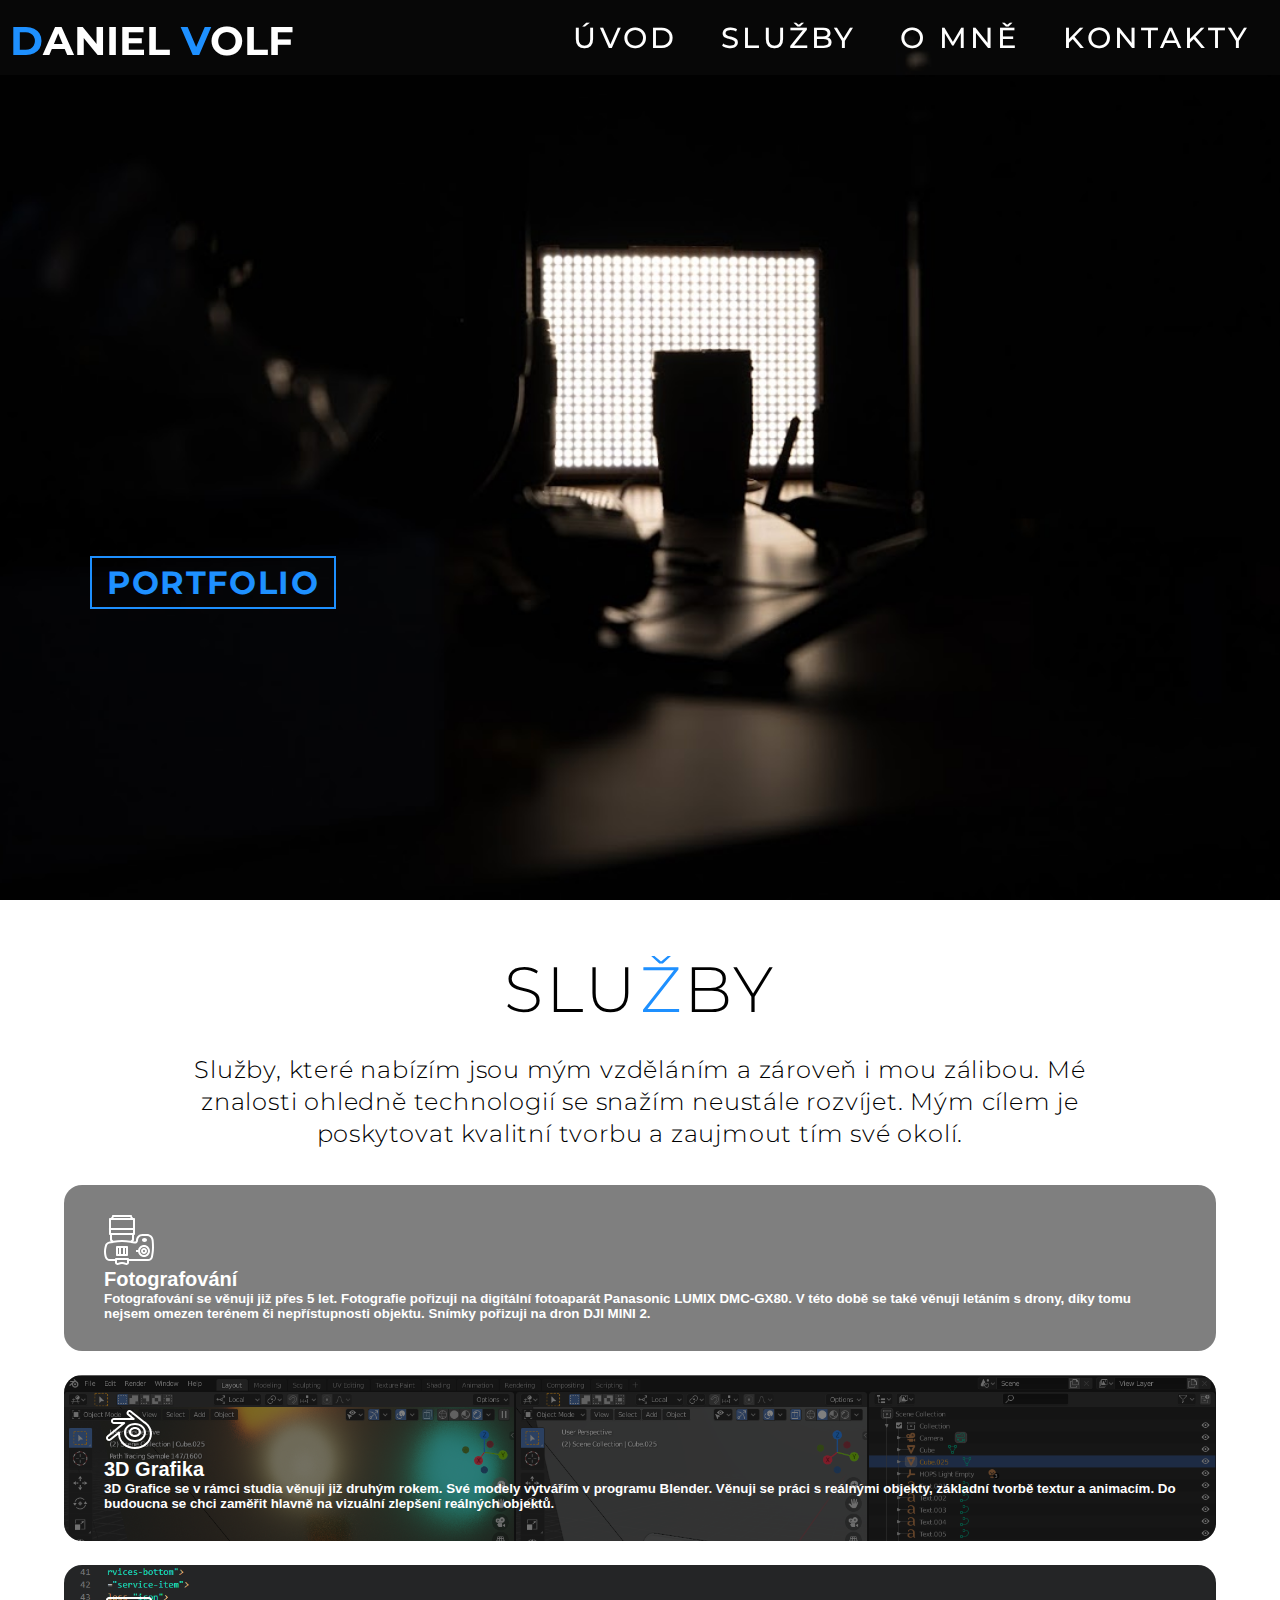
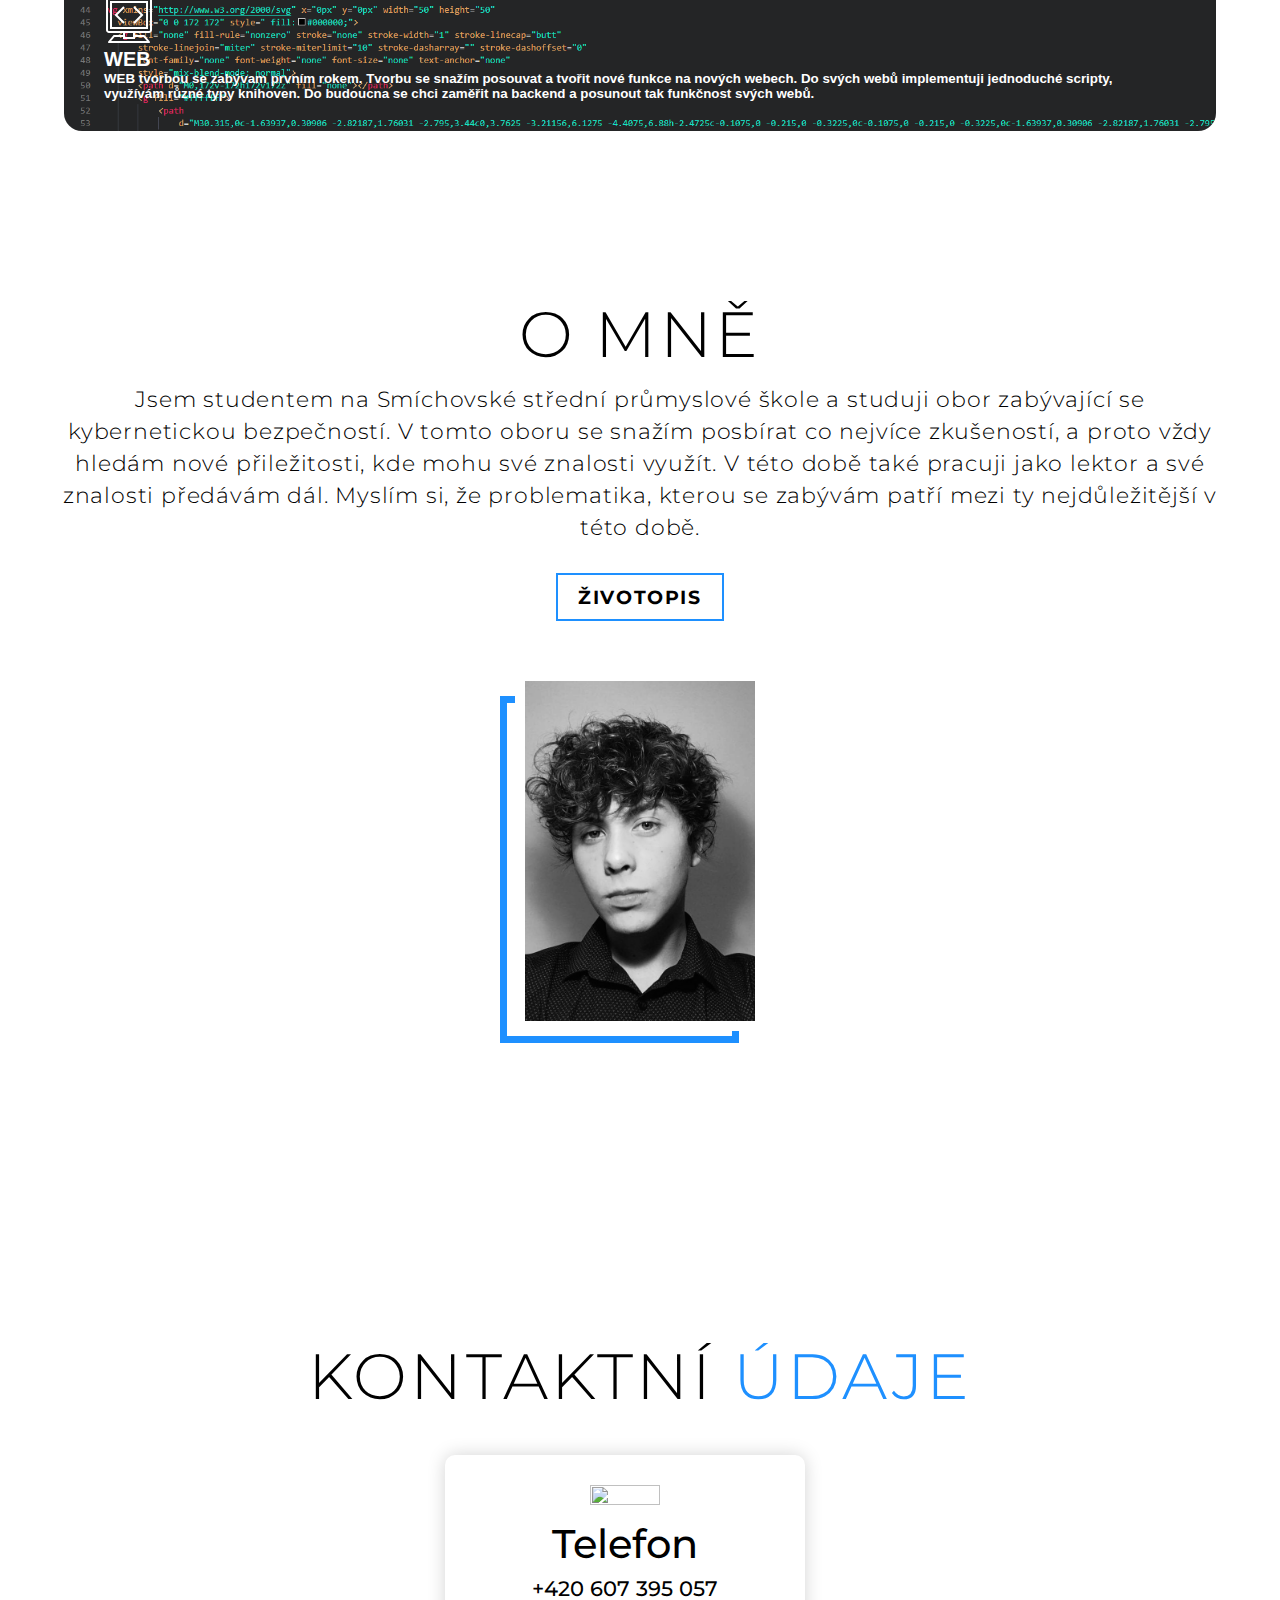
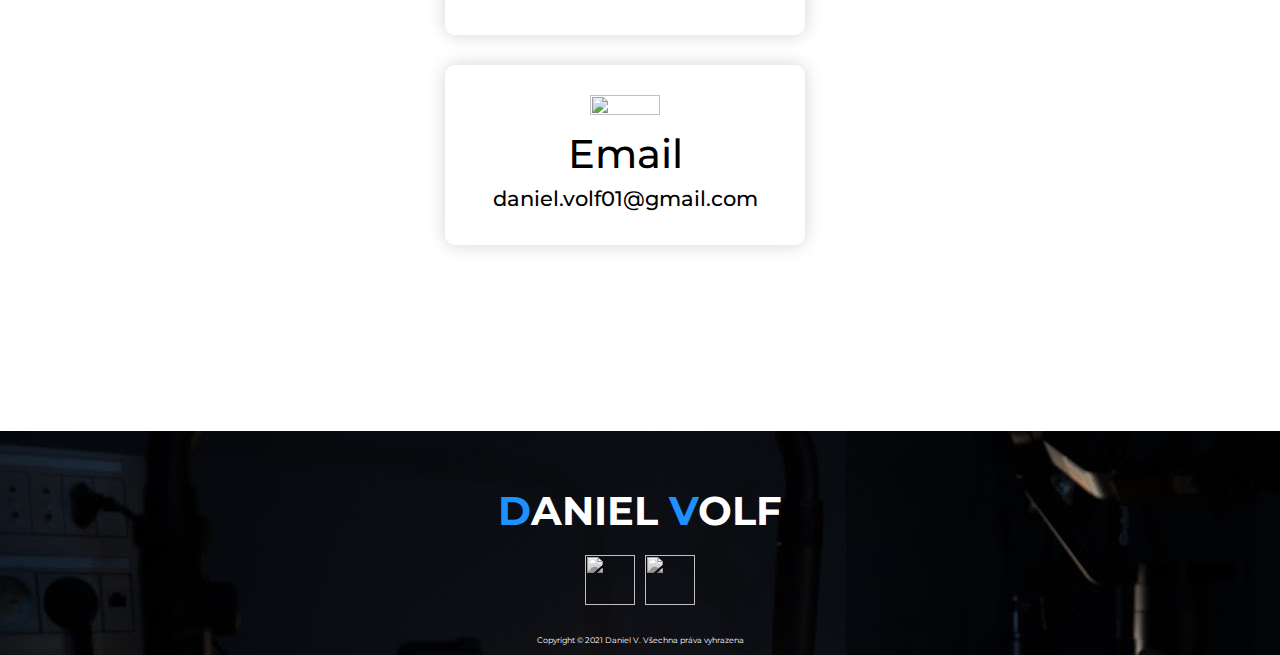
==== commit 6f1a65d3: "Add files via upload" ====
--- a/index.html
+++ b/index.html
@@ -59,10 +59,9 @@
         <div class="services-container">
             <div class="service-top">
                 <h1 class="section-title">Slu<span>ž</span>by</h1>
-                <p>Lorem ipsum dolor sit amet, consectetuer adipiscing elit. Mauris elementum mauris vitae tortor.
-                    Vestibulum erat nulla, ullamcorper nec, rutrum non, nonummy ac, erat. Cum sociis natoque penatibus
-                    et magnis dis parturient montes, nascetur ridiculus mus. Fusce wisi. Nulla est. Cum sociis natoque
-                    penatibus et magnis dis parturient montes, nascetur ridiculus mus.</p>
+                <p>Služby, které nabízím jsou mým vzděláním a zároveň i mou zálibou. Mé znalosti ohledně technologií se snažím neustále rozvíjet.
+                   Mým cílem je poskytovat kvalitní tvorbu a zaujmout tím své okolí.
+                </p>
             </div>
         </div>
        
@@ -141,10 +140,11 @@
                           </svg>
                             </div>
                             <h2>Fotografování</h2>
-                            <p>estibulum erat nulla, ullamcorper nec, rutrum non, nonummy ac, erat. Cum sociis natoque penatibus
-                                et magnis dis parturient montes, nascetur ridiculus mus. Fusce wisi. Nulla est. Cum sociis
-                                natoque
-                                penatibus et magnis dis parturient montes,</p>
+                            <p>Fotografování se věnuji již přes 5 let. Fotografie pořizuji na digitální fotoaparát Panasonic LUMIX DMC-GX80.
+                              V této době se také věnuji letáním s drony, díky tomu nejsem omezen terénem či nepřístupnosti objektu. 
+                              Snímky pořizuji na dron DJI MINI 2.
+                              
+                              </p>
                         </div>
                     </div>       
                     </button>
@@ -220,7 +220,7 @@
                             <div class="responsive">
                               <div class="gallery">
                                 <a target="_blank" href="./images/P1190145.jpg">
-                                  <img src="./images/P1190145.jpg" alt="Cinque Terre" width="600" height="400">
+                                  <img src="./images/P1190145.jpg" class="thumbnail" width="600" height="400">
                                 </a>
                                 
                               </div>
@@ -229,7 +229,7 @@
                             <div class="responsive">
                               <div class="gallery">
                                 <a target="_blank" href="./images/P1190561.jpg">
-                                  <img src="./images/P1190561.jpg" alt="Cinque Terre" width="600" height="400">
+                                  <img src="./images/P1190561.jpg" class="thumbnail" width="600" height="400">
                                 </a>
                                 
                               </div>
@@ -238,7 +238,7 @@
                             <div class="responsive">
                               <div class="gallery">
                                 <a target="_blank" href="./images/P1190344.jpg">
-                                  <img src="./images/P1190344.jpg" alt="Cinque Terre" width="600" height="400">
+                                  <img src="./images/P1190344.jpg" class="thumbnail" width="600" height="400">
                                 </a>
                                 
                               </div>
@@ -247,7 +247,7 @@
                             <div class="responsive">
                               <div class="gallery">
                                 <a target="_blank" href="./images/P1190308.jpg">
-                                  <img src="./images/P1190308.jpg" alt="Cinque Terre" width="600" height="400">
+                                  <img src="./images/P1190308.jpg" class="thumbnail" width="600" height="400">
                                 </a>
                                 
                               </div>
@@ -256,7 +256,7 @@
                             <div class="responsive">
                               <div class="gallery">
                                 <a target="_blank" href="./images/IMG_0793.JPG">
-                                  <img src="./images/IMG_0793.JPG" alt="Cinque Terre" width="600" height="400">
+                                  <img src="./images/IMG_0793.JPG" class="thumbnail" width="600" height="400">
                                 </a>
                                 
                               </div>
@@ -265,7 +265,7 @@
                             <div class="responsive">
                               <div class="gallery">
                                 <a target="_blank" href="./images/IMG_0794.JPG">
-                                  <img src="./images/IMG_0794.JPG" alt="Cinque Terre" width="600" height="400">
+                                  <img src="./images/IMG_0794.JPG" class="thumbnail" width="600" height="400">
                                 </a>
                                 
                               </div>
@@ -274,7 +274,7 @@
                             <div class="responsive">
                               <div class="gallery">
                                 <a target="_blank" href="./images/IMG_0795.JPG">
-                                  <img src="./images/IMG_0795.JPG" alt="Cinque Terre" width="600" height="400">
+                                  <img src="./images/IMG_0795.JPG" class="thumbnail" width="600" height="400">
                                 </a>
                                 
                               </div>
@@ -283,7 +283,7 @@
                             <div class="responsive">
                               <div class="gallery">
                                 <a target="_blank" href="./images/IMG_0796.JPG">
-                                  <img src="./images/IMG_0796.JPG" alt="Cinque Terre" width="600" height="400">
+                                  <img src="./images/IMG_0796.JPG" class="thumbnail" width="600" height="400">
                                 </a>
                                 
                               </div>
@@ -292,7 +292,7 @@
                             <div class="responsive">
                               <div class="gallery">
                                 <a target="_blank" href="./images/Soubor_002.jpg">
-                                  <img src="./images/Soubor_002.jpg" alt="Cinque Terre" width="600" height="400">
+                                  <img src="./images/Soubor_002.jpg" class="thumbnail" width="600" height="400">
                                 </a>
                                 
                               </div>
@@ -301,7 +301,7 @@
                             <div class="responsive">
                               <div class="gallery">
                                 <a target="_blank" href="./images/IMG_0774.JPG">
-                                  <img src="./images/IMG_0774.JPG" alt="Cinque Terre" width="600" height="400">
+                                  <img src="./images/IMG_0774.JPG" class="thumbnail" width="600" height="400">
                                 </a>
                                 
                               </div>
@@ -310,7 +310,7 @@
                             <div class="responsive">
                               <div class="gallery">
                                 <a target="_blank" href="./images/IMG_0776.jpeg">
-                                  <img src="./images/IMG_0776.jpeg" alt="Cinque Terre" width="600" height="400">
+                                  <img src="./images/IMG_0776.jpeg" class="thumbnail" width="600" height="400">
                                 </a>
                                 
                               </div>
@@ -319,11 +319,13 @@
                             <div class="responsive">
                               <div class="gallery">
                                 <a target="_blank" href="./images/IMG_0784.JPG">
-                                  <img src="./images/IMG_0784.JPG" alt="Cinque Terre" width="600" height="400">
-                                </a>
-                                
-                              </div>
-                            </div>
+                                  <img src="./images/IMG_0784.JPG" class="thumbnail" width="600" height="400">
+                                </a>
+                                
+                              </div>
+                            </div>
+
+
 
                             <div class="clearfix"></div>
                             
@@ -374,7 +376,7 @@
                           top: 0;
                           width: 100%; /* Full width */
                           height: 100%; /* Full height */
-                          overflow: visible;
+                          overflow: auto;
                           background-color: rgb(0,0,0); /* Fallback color */
                           background-color: rgba(0,0,0,0.4); /* Black w/ opacity */
                         }
@@ -430,10 +432,11 @@
                                     </svg>
                                 </div>
                                 <h2>3D Grafika</h2>
-                                <p>estibulum erat nulla, ullamcorper nec, rutrum non, nonummy ac, erat. Cum sociis natoque penatibus
-                                    et magnis dis parturient montes, nascetur ridiculus mus. Fusce wisi. Nulla est. Cum sociis
-                                    natoque
-                                    penatibus et magnis dis parturient montes,</p>
+                                <p>3D Grafice se v rámci studia věnuji již druhým rokem. Své modely vytvářím v programu Blender. 
+                                  Věnuji se práci s reálnými objekty, základní tvorbě textur a animacím. 
+                                  Do budoucna se chci zaměřit hlavně na vizuální zlepšení reálných objektů.
+                                  
+                                </p>
                             </div>
                         </div>       
                         </button>
@@ -486,6 +489,7 @@
                                     width: 49.99999%;
                                     margin: 6px 0;
                                   }
+                                
                                 }
                                 
                                 @media only screen and (max-width: 500px) {
@@ -510,7 +514,20 @@
                                 
                                 <div class="responsive">
                                   <div class="gallery">
-                                    <a target="_blank" href="./images/render1.png">
+                                    <a target="_blank" href="./models/Boardgame.zip" download="Boardgame">
+                                      <div id="video">
+                                      <video width="370" controls>
+                                        <source src="./videos/Final.mp4" type="video/mp4">
+                                      </video>
+                                    </div>
+                                    </a>
+                                    
+                                  </div>
+                                </div>
+
+                                <div class="responsive">
+                                  <div class="gallery">
+                                    <a target="_blank" href="./models/Calculator.zip" download="Calculator">
                                       <img src="./images/render1.png" alt="Cinque Terre" width="600" height="400">
                                     </a>
                                     
@@ -519,7 +536,7 @@
 
                                 <div class="responsive">
                                   <div class="gallery">
-                                    <a target="_blank" href="./images/render4.png">
+                                    <a target="_blank" href="./models/Halloween.zip" download="Halloween">
                                       <img src="./images/render4.png" alt="Cinque Terre" width="600" height="400">
                                     </a>
                                     
@@ -528,16 +545,7 @@
 
                                 <div class="responsive">
                                   <div class="gallery">
-                                    <a target="_blank" href="./images/render4.png">
-                                      <img src="./images/render4.png" alt="Cinque Terre" width="600" height="400">
-                                    </a>
-                                    
-                                  </div>
-                                </div>
-
-                                <div class="responsive">
-                                  <div class="gallery">
-                                    <a target="_blank" href="./images/render3.png">
+                                    <a target="_blank" href="./models/Donut.zip" download="Donut">
                                       <img src="./images/render3.png" alt="Cinque Terre" width="600" height="400">
                                     </a>
                                     
@@ -649,10 +657,10 @@
                                 </svg>
                             </div>
                             <h2>WEB</h2>
-                            <p>estibulum erat nulla, ullamcorper nec, rutrum non, nonummy ac, erat. Cum sociis natoque penatibus
-                                et magnis dis parturient montes, nascetur ridiculus mus. Fusce wisi. Nulla est. Cum sociis
-                                natoque
-                                penatibus et magnis dis parturient montes,</p>
+                            <p>WEB tvorbou se zabývam prvním rokem. Tvorbu se snažím posouvat a tvořit nové funkce na nových webech.  
+                              Do svých webů implementuji jednoduché scripty, využívám různé typy knihoven. Do budoucna se chci zaměřit na backend 
+                              a posunout tak funkčnost svých webů. 
+                            </p>
                         </div>
                     </div>       
                     </button>
@@ -709,7 +717,7 @@
                    
                       <!-- End Service Section-->
 
-                    </section>
+    </section>
     <!-- About Section--> 
     <section id="about">
         <div class="about container">
@@ -721,11 +729,12 @@
             <div class="col-right">
                 <h1 class="section-title">O mně<span></span></h1>
                 
-                <p> Etiam ligula pede, sagittis quis, interdum ultricies, scelerisque eu. Vestibulum fermentum tortor id
-                    mi. Pellentesque pretium lectus id turpis. Fusce tellus odio, dapibus id fermentum quis, suscipit id
-                    erat. Cras elementum. Sed vel lectus. Donec odio tempus molestie, porttitor ut, iaculis quis, sem.
-                    Aliquam erat volutpat.</p>
-                <a href="zivotopis.txt" download="Životopis-Daniel_Volf" class="cta">Životopis</a>
+                <p>Jsem studentem na Smíchovské střední průmyslové škole a studuji obor zabývající se kybernetickou bezpečností.
+                    V tomto oboru se snažím posbírat co nejvíce zkušeností, a proto vždy hledám nové přiležitosti, kde mohu své znalosti využít.
+                    V této době také pracuji jako lektor a své znalosti předávám dál. Myslím si, že problematika, kterou se zabývám patří mezi ty nejdůležitější v této době. 
+
+                </p>
+                <a href="./Životopis-Volf.pdf" download="Životopis-Daniel_Volf" class="cta">Životopis</a>
             </div>
         </div>
     </section>
--- a/style.css
+++ b/style.css
@@ -9,8 +9,16 @@
     font-size: 10x;
     font-family: 'Montserrat' , sans-serif ;
     scroll-behavior: smooth;
-
-}
+    overflow-x: hidden;
+    
+
+}
+html, body {
+    overflow-x: hidden;
+  }
+  body {
+    position: relative
+  }
 a{
     text-decoration: none;
 
@@ -27,12 +35,7 @@
     width: 100%;
     object-fit: cover;
 }
-#services .service-item p{
-    color: white;
-    text-align: left;
-    font-size: 1.4rem;
-    line-height: 1.9rem;
-}
+
 .cta{
     display: inline-block;
     padding: 5px 15px;
@@ -297,13 +300,15 @@
 #services .service-top p{
     color: black;
     font-size: 1.5rem;
-    margin-top: 10px;
+    margin-top: 2%;
     line-height: 2rem;
     font-weight: 300;
+    margin-left: 13%;
+    margin-right: 13%;
+    margin-bottom: 2%;
     letter-spacing: .05rem;
     text-align: center;
-    margin: 0 auto; 
-}
+}   
 #services .services-bottom{
     display: flex;
     align-items: center;
@@ -315,6 +320,7 @@
 #services .service-item1{
     flex-basis: 80%;
     display: flex;
+    max-width: 1600px;
     align-items: flex-start;
     justify-content: center;
     flex-direction: column;
@@ -329,16 +335,21 @@
     color: white;
     overflow: hidden;
     text-align: left;
-    box-shadow: 0px 0px 15px #000000;
-    transition: .2s ease box-shadow;
-}
-#services .service-item1:hover{
-    box-shadow: 0px 0px 10px 0 #0000002c;
-
-}
+    
+}
+#services .service-item1{
+    
+    display: block;
+    max-width:  1600px;
+    cursor: pointer;
+    
+    animation: pulse 2s infinite;
+}
+
 #services .service-item2{
     flex-basis: 80%;
     display: flex;
+    max-width: 1600px;
     align-items: flex-start;
     justify-content: center;
     flex-direction: column;
@@ -353,16 +364,20 @@
     color: white;
     overflow: hidden;
     text-align: left;
-    box-shadow: 0px 0px 15px #000000;
-    transition: .2s ease box-shadow;
-}
-#services .service-item2:hover{
-    box-shadow: 0px 0px 10px 0 #0000002c;
+    
+    
+}
+#services .service-item2{
+    display: block;
+    max-width:  1600px;
+    cursor: pointer;
+    animation: pulse 2s infinite;
 
 }
 #services .service-item3{
     flex-basis: 80%;
     display: flex;
+    max-width: 1600px;
     align-items: flex-start;
     justify-content: center;
     flex-direction: column;
@@ -377,11 +392,16 @@
     color: white;
     overflow: hidden;
     text-align: left;
-    box-shadow: 0px 0px 15px #000000;
-    transition: .2s ease box-shadow;
-}
-#services .service-item3:hover{
-    box-shadow: 0px 0px 10px 0 #0000002c;
+  
+    
+}
+#services .service-item3{
+    display: block;
+    max-width:  1600px;
+    cursor: pointer;
+    animation: pulse 2s infinite;
+    
+    
 
 }
 #services .service-item1::after{
@@ -445,6 +465,20 @@
     font-size: 17px;
     text-align: left;
     padding-top: 2%;
+}
+.thumbnail {
+    transition: transform .2s;  
+}
+  
+.thumbnail:hover {
+    -ms-transform: scale(1.1); /* IE 9 */
+    -webkit-transform: scale(1.1); /* Safari 3-8 */
+    transform: scale(1.2);
+    
+}
+video{
+    width: 100%;
+    height: auto;
 }
 
 /* End Service Section*/
@@ -638,6 +672,32 @@
         font-weight: 500px;
     }
 }
+@-webkit-keyframes pulse {
+    0% {
+      -webkit-box-shadow: 0 0 0 0 rgba(204,169,44, 0.4);
+    }
+    70% {
+        -webkit-box-shadow: 0 0 0 10px rgba(204,169,44, 0);
+    }
+    100% {
+        -webkit-box-shadow: 0 0 0 0 rgba(204,169,44, 0);
+    }
+  }
+  @keyframes pulse {
+    0% {
+      -moz-box-shadow: 0 0 0 0 rgba(0, 0, 0, 0.644);
+      box-shadow: 0 0 0 0 rgba(0, 0, 0, 0.644)
+    }
+    70% {
+        -moz-box-shadow: 0 0 0 10px rgba(40, 145, 197, 0);
+        box-shadow: 0 0 0 10px rgba(29, 116, 160, 0);
+    }
+    100% {
+        -moz-box-shadow: 0 0 0 0 rgba(204,169,44, 0);
+        box-shadow: 0 0 0 0 rgba(204,169,44, 0);
+    }
+  }
+
 /*End Keyframes*/
 
 
@@ -715,8 +775,22 @@
         font-size: 20px;
         font-weight: bold;
         padding-right: 20px;
-      }
-}
+    }
+    #services .textweb{
+        padding-left: 10%;
+    }
+   
+   
+    
+  
+}
+@media only screen and (max-width: 1630px){
+    #services button{
+            padding-left: 0%;
+    }
+
+}
+
 @media only screen and (max-width: 1920px){
     #services button{
         padding: 0;
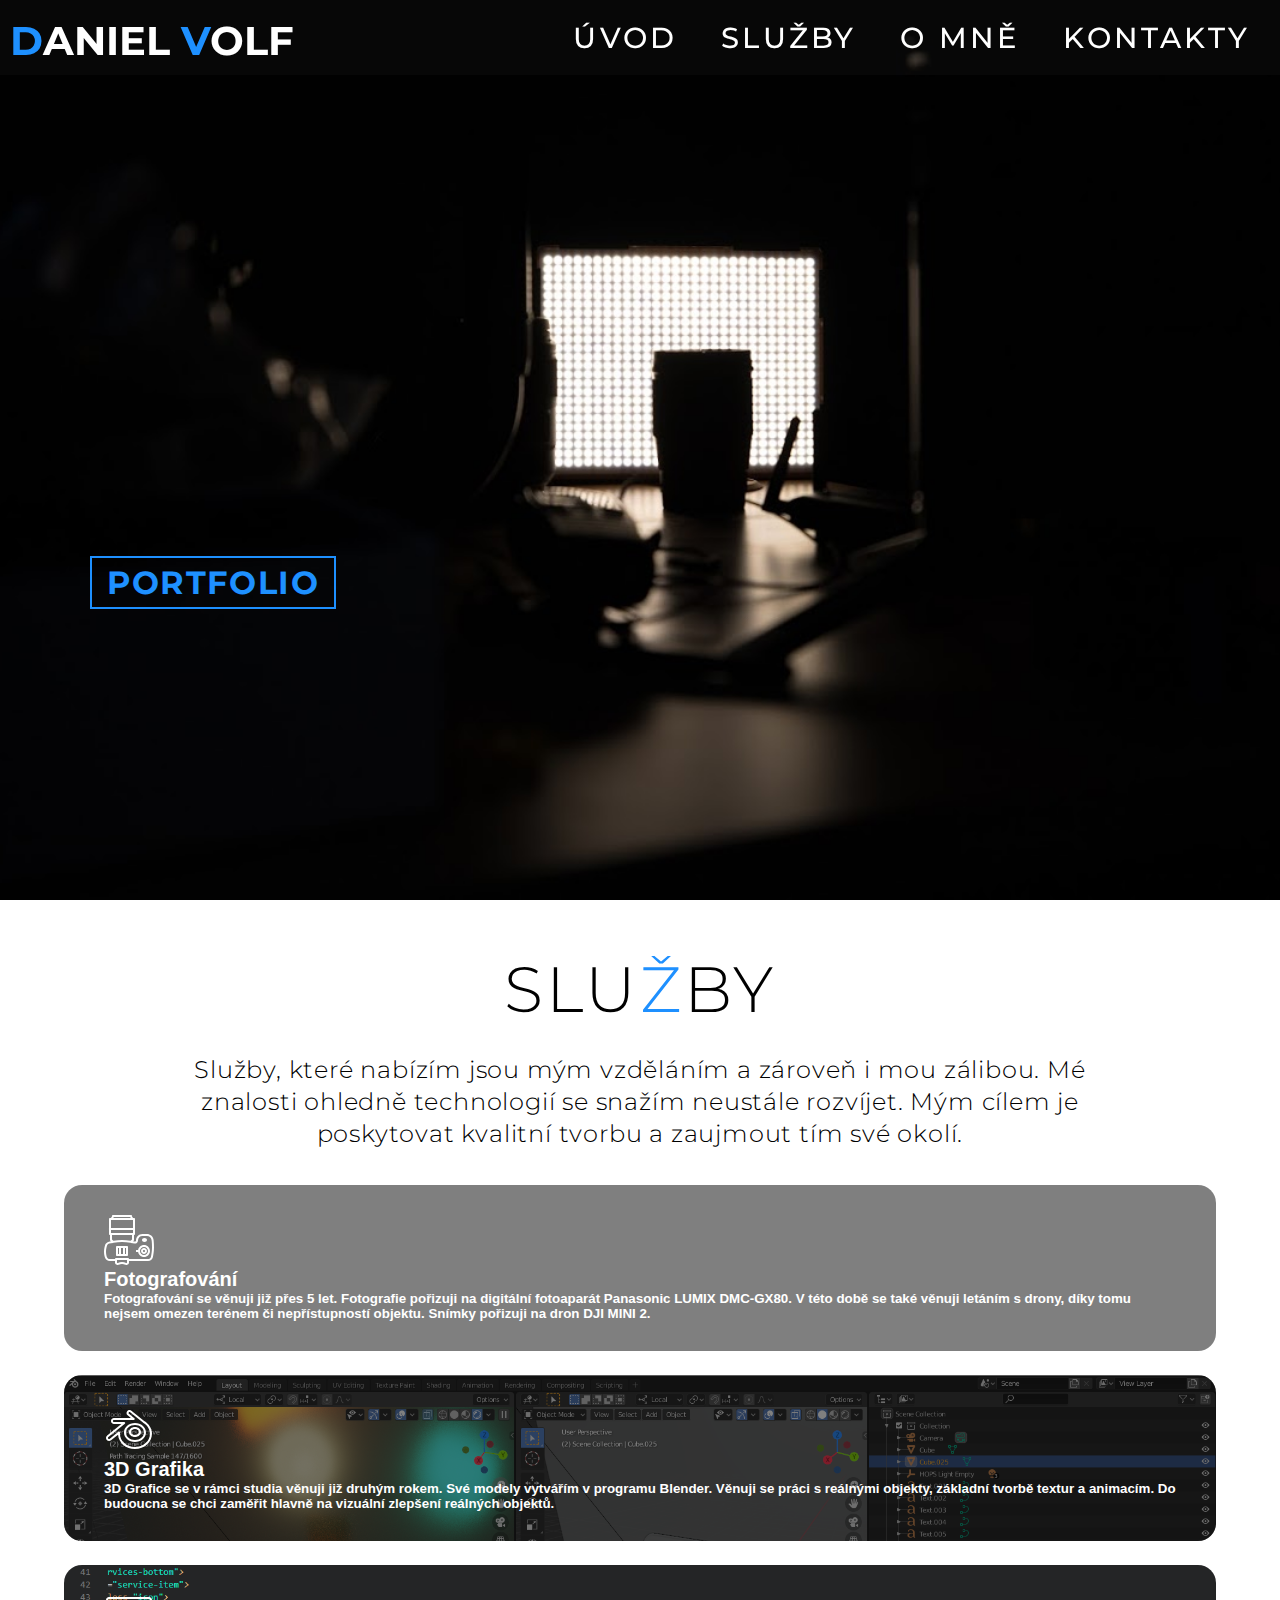
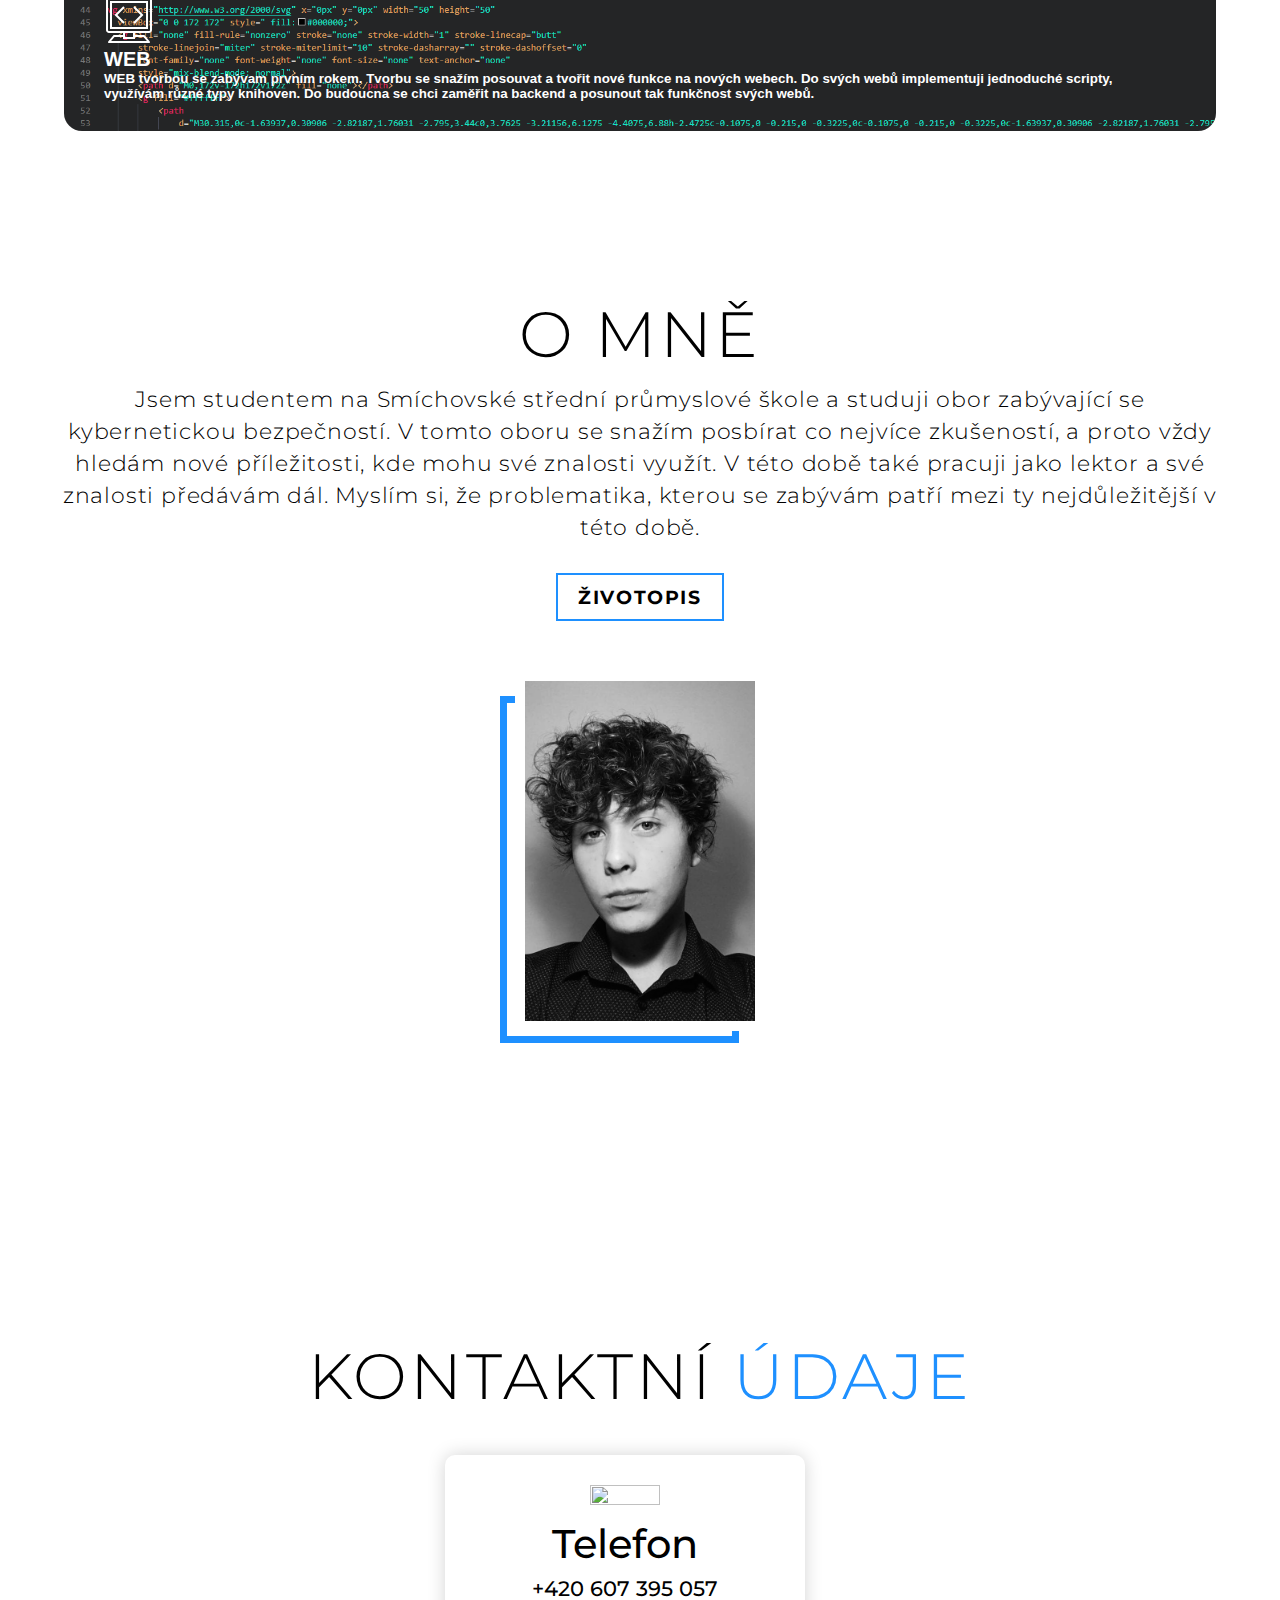
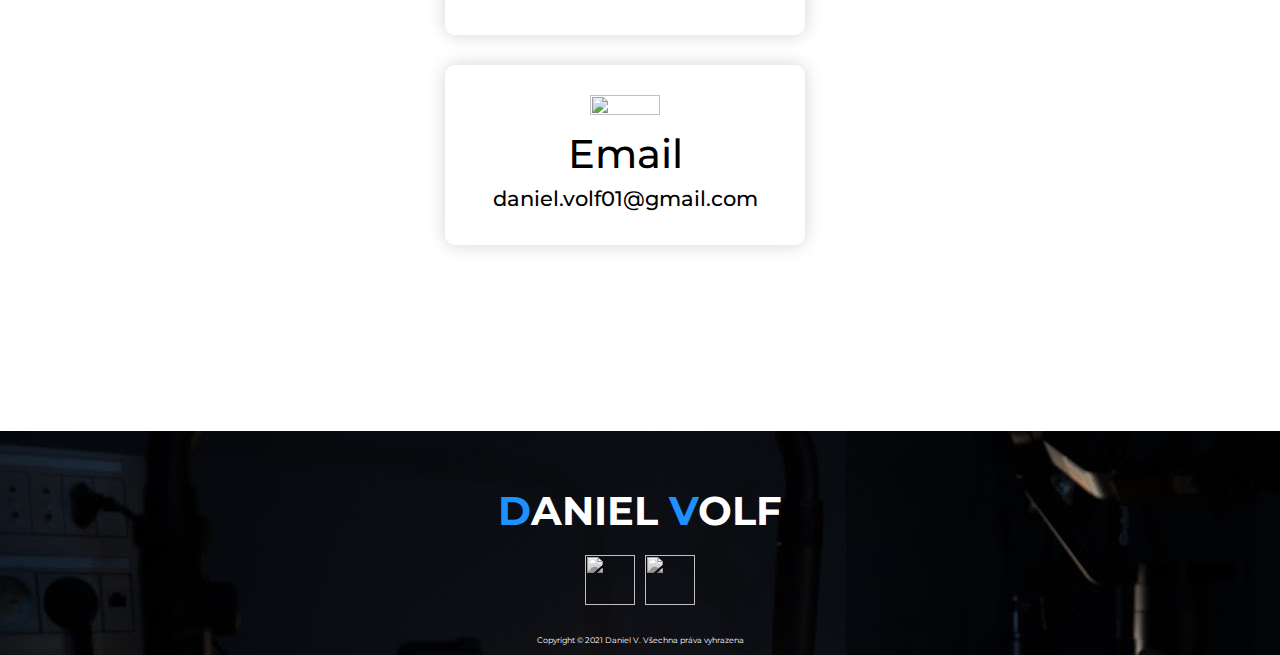
==== commit 2dbcea20: "Update index.html" ====
--- a/index.html
+++ b/index.html
@@ -141,7 +141,7 @@
                             </div>
                             <h2>Fotografování</h2>
                             <p>Fotografování se věnuji již přes 5 let. Fotografie pořizuji na digitální fotoaparát Panasonic LUMIX DMC-GX80.
-                              V této době se také věnuji letáním s drony, díky tomu nejsem omezen terénem či nepřístupnosti objektu. 
+                              V této době se také věnuji letáním s drony, díky tomu nejsem omezen terénem či nepřístupností objektu. 
                               Snímky pořizuji na dron DJI MINI 2.
                               
                               </p>
@@ -730,7 +730,7 @@
                 <h1 class="section-title">O mně<span></span></h1>
                 
                 <p>Jsem studentem na Smíchovské střední průmyslové škole a studuji obor zabývající se kybernetickou bezpečností.
-                    V tomto oboru se snažím posbírat co nejvíce zkušeností, a proto vždy hledám nové přiležitosti, kde mohu své znalosti využít.
+                    V tomto oboru se snažím posbírat co nejvíce zkušeností, a proto vždy hledám nové příležitosti, kde mohu své znalosti využít.
                     V této době také pracuji jako lektor a své znalosti předávám dál. Myslím si, že problematika, kterou se zabývám patří mezi ty nejdůležitější v této době. 
 
                 </p>
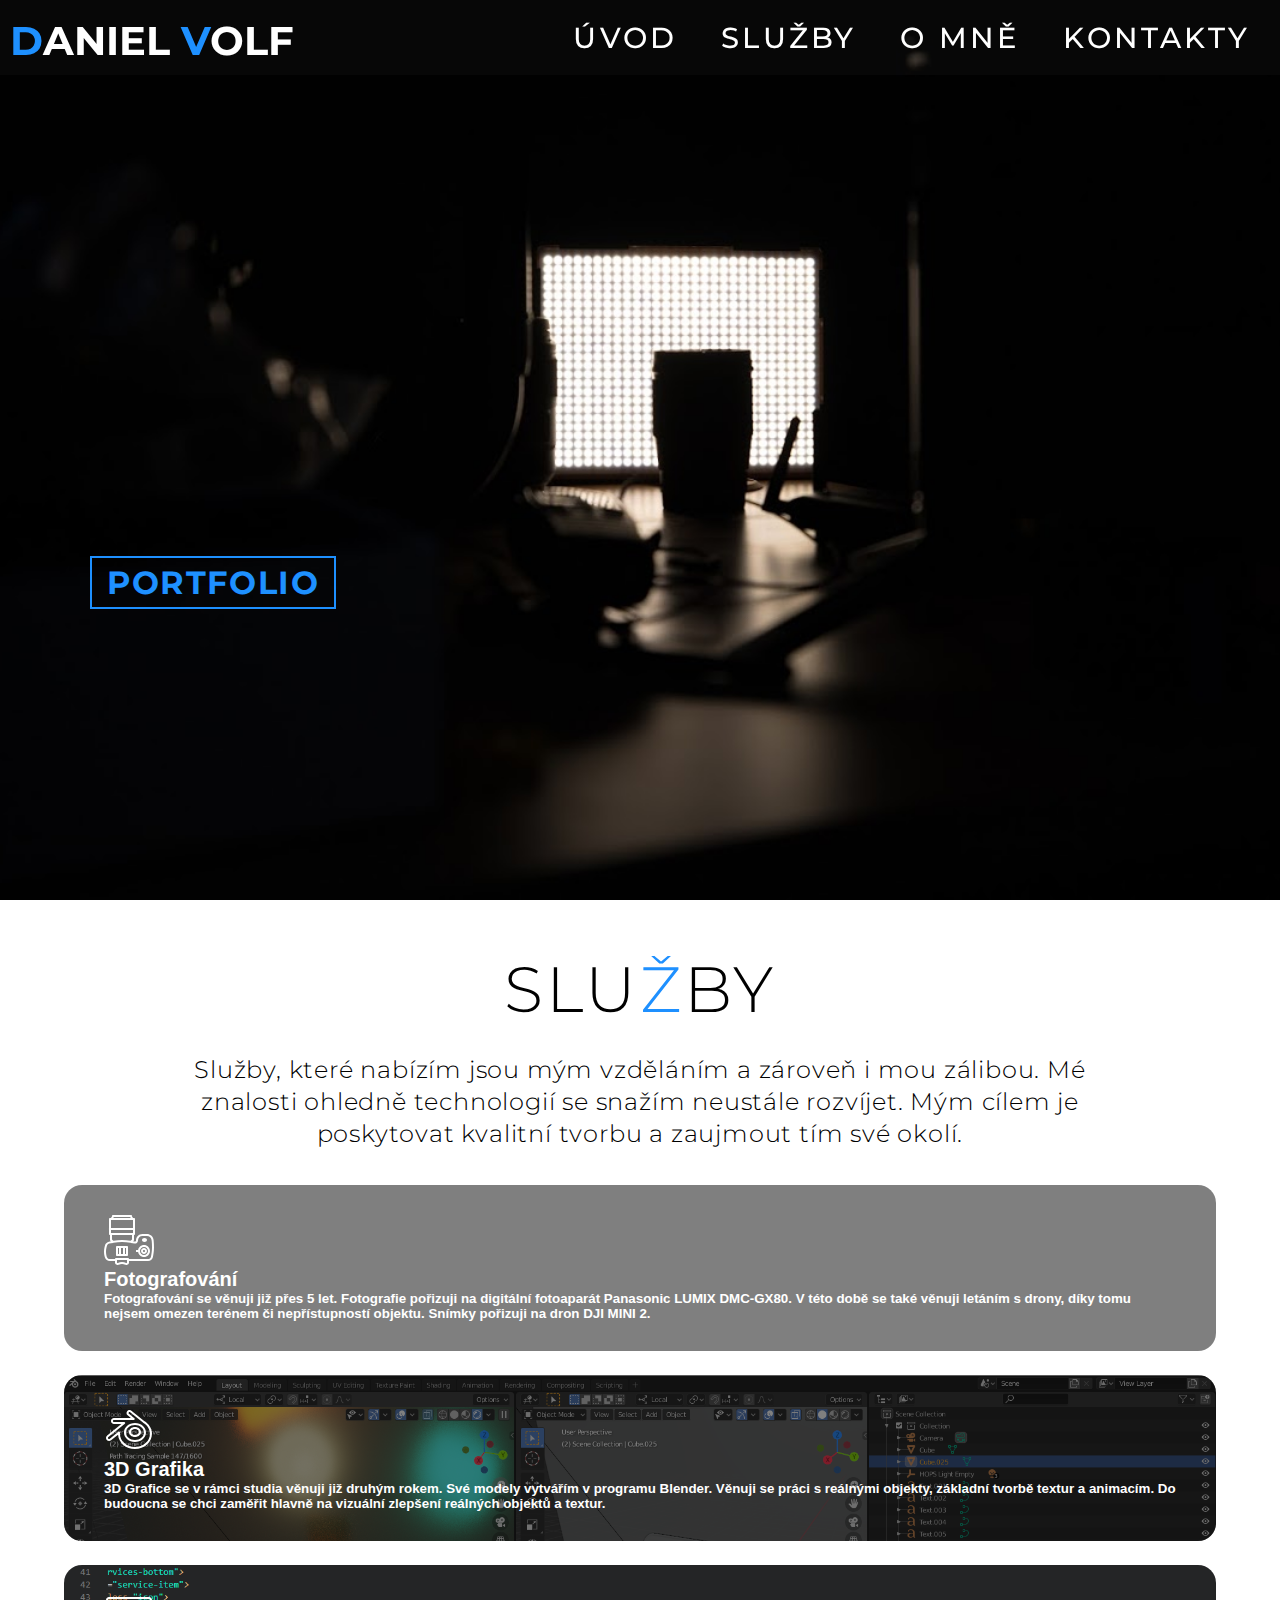
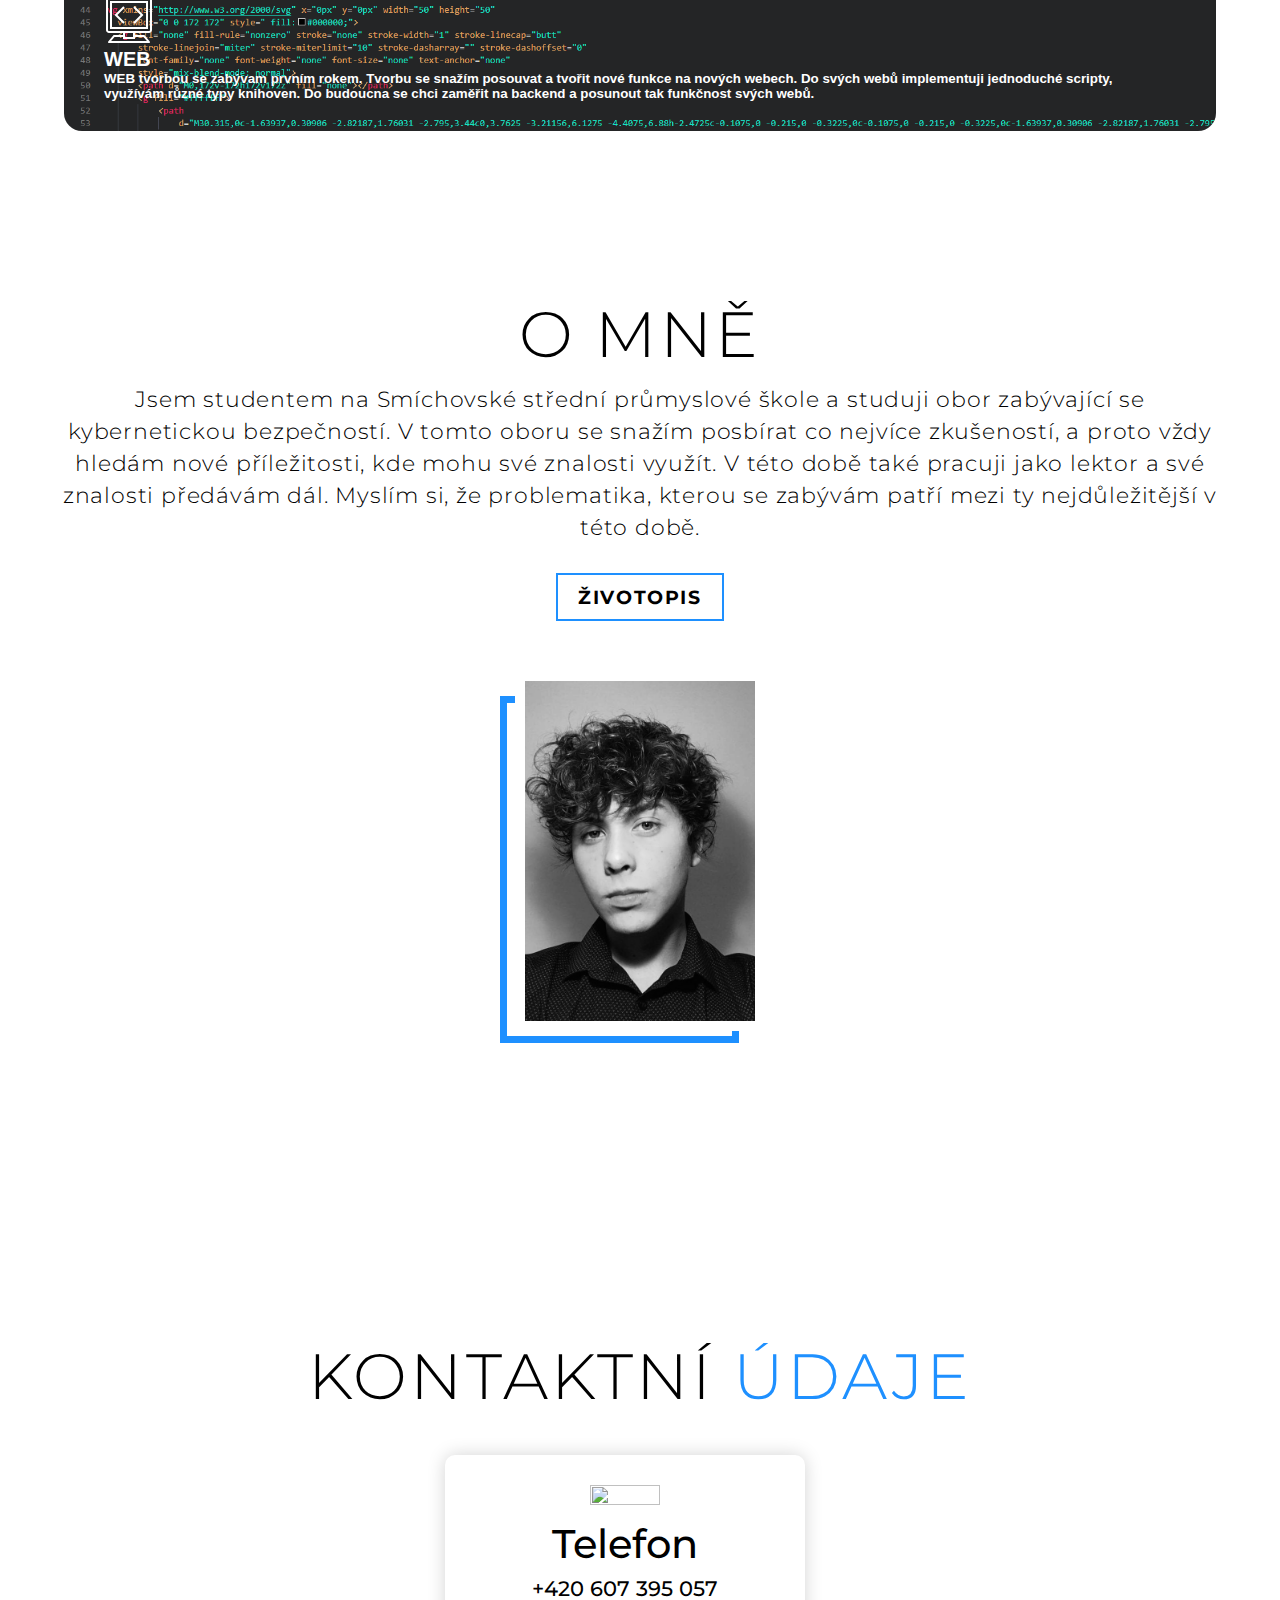
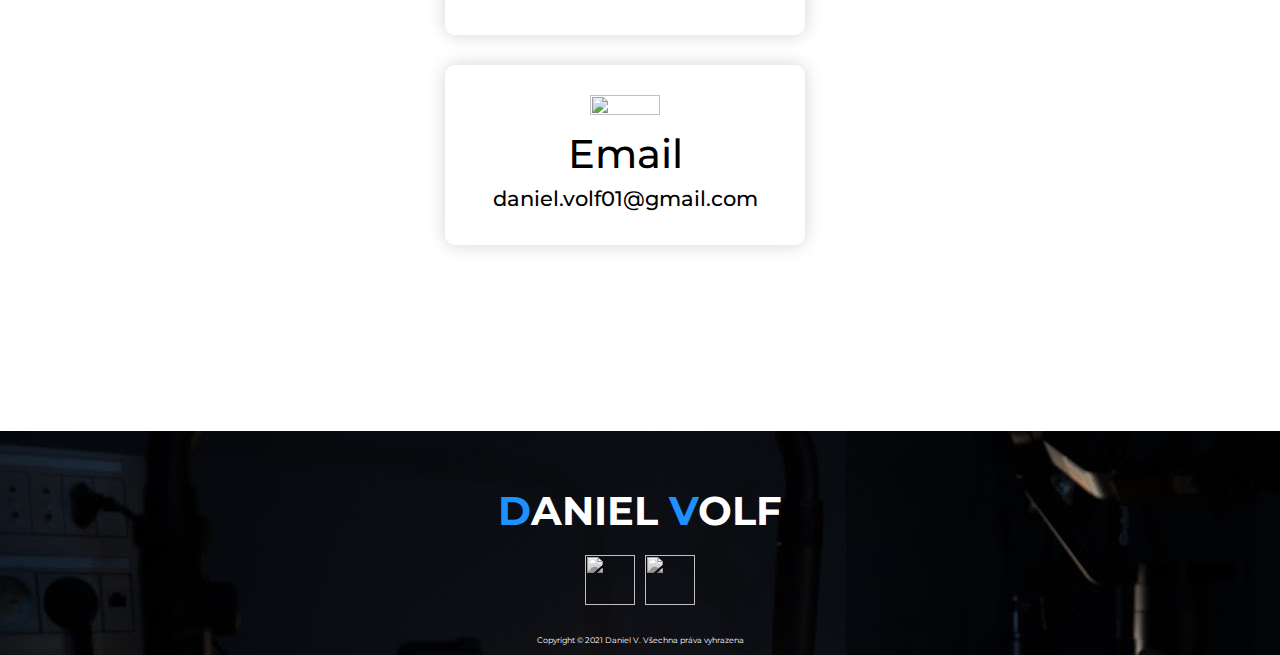
==== commit 4a873483: "Update index.html" ====
--- a/index.html
+++ b/index.html
@@ -434,7 +434,7 @@
                                 <h2>3D Grafika</h2>
                                 <p>3D Grafice se v rámci studia věnuji již druhým rokem. Své modely vytvářím v programu Blender. 
                                   Věnuji se práci s reálnými objekty, základní tvorbě textur a animacím. 
-                                  Do budoucna se chci zaměřit hlavně na vizuální zlepšení reálných objektů.
+                                  Do budoucna se chci zaměřit hlavně na vizuální zlepšení reálných objektů a textur.
                                   
                                 </p>
                             </div>
